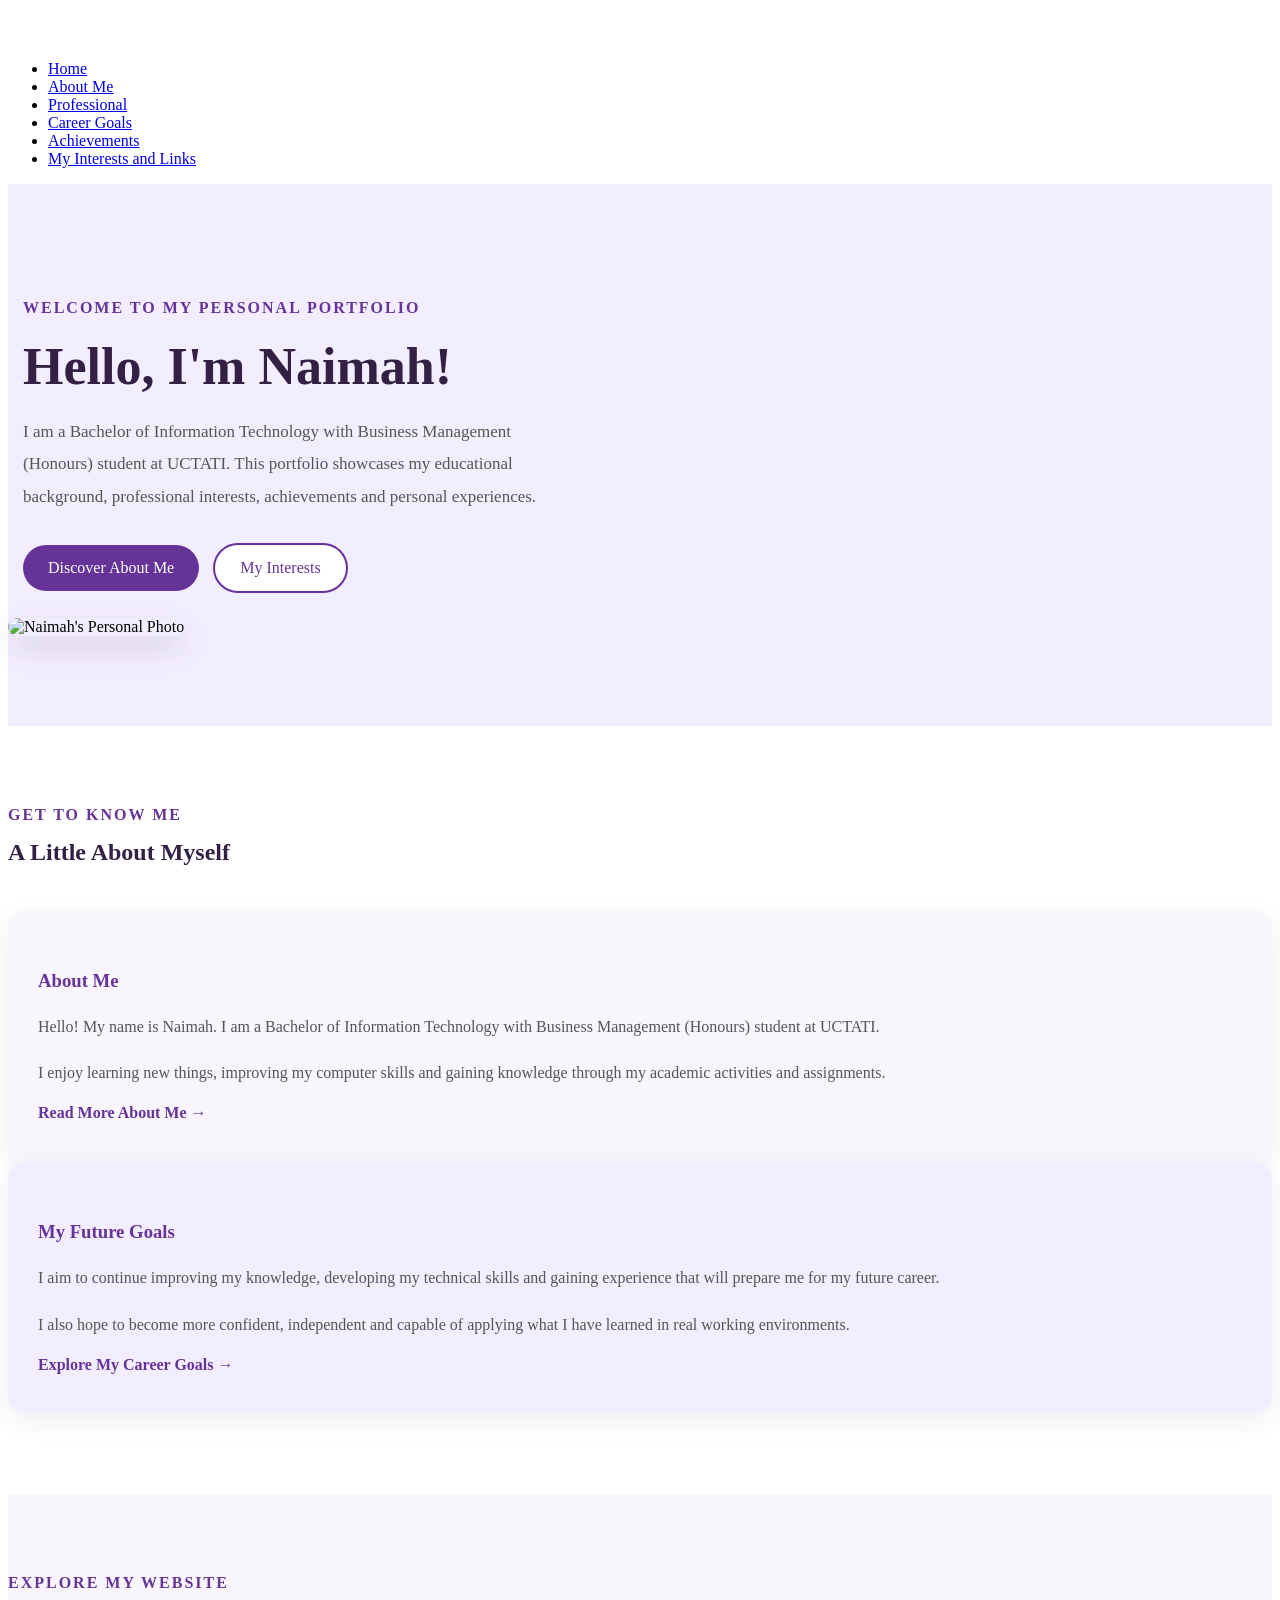
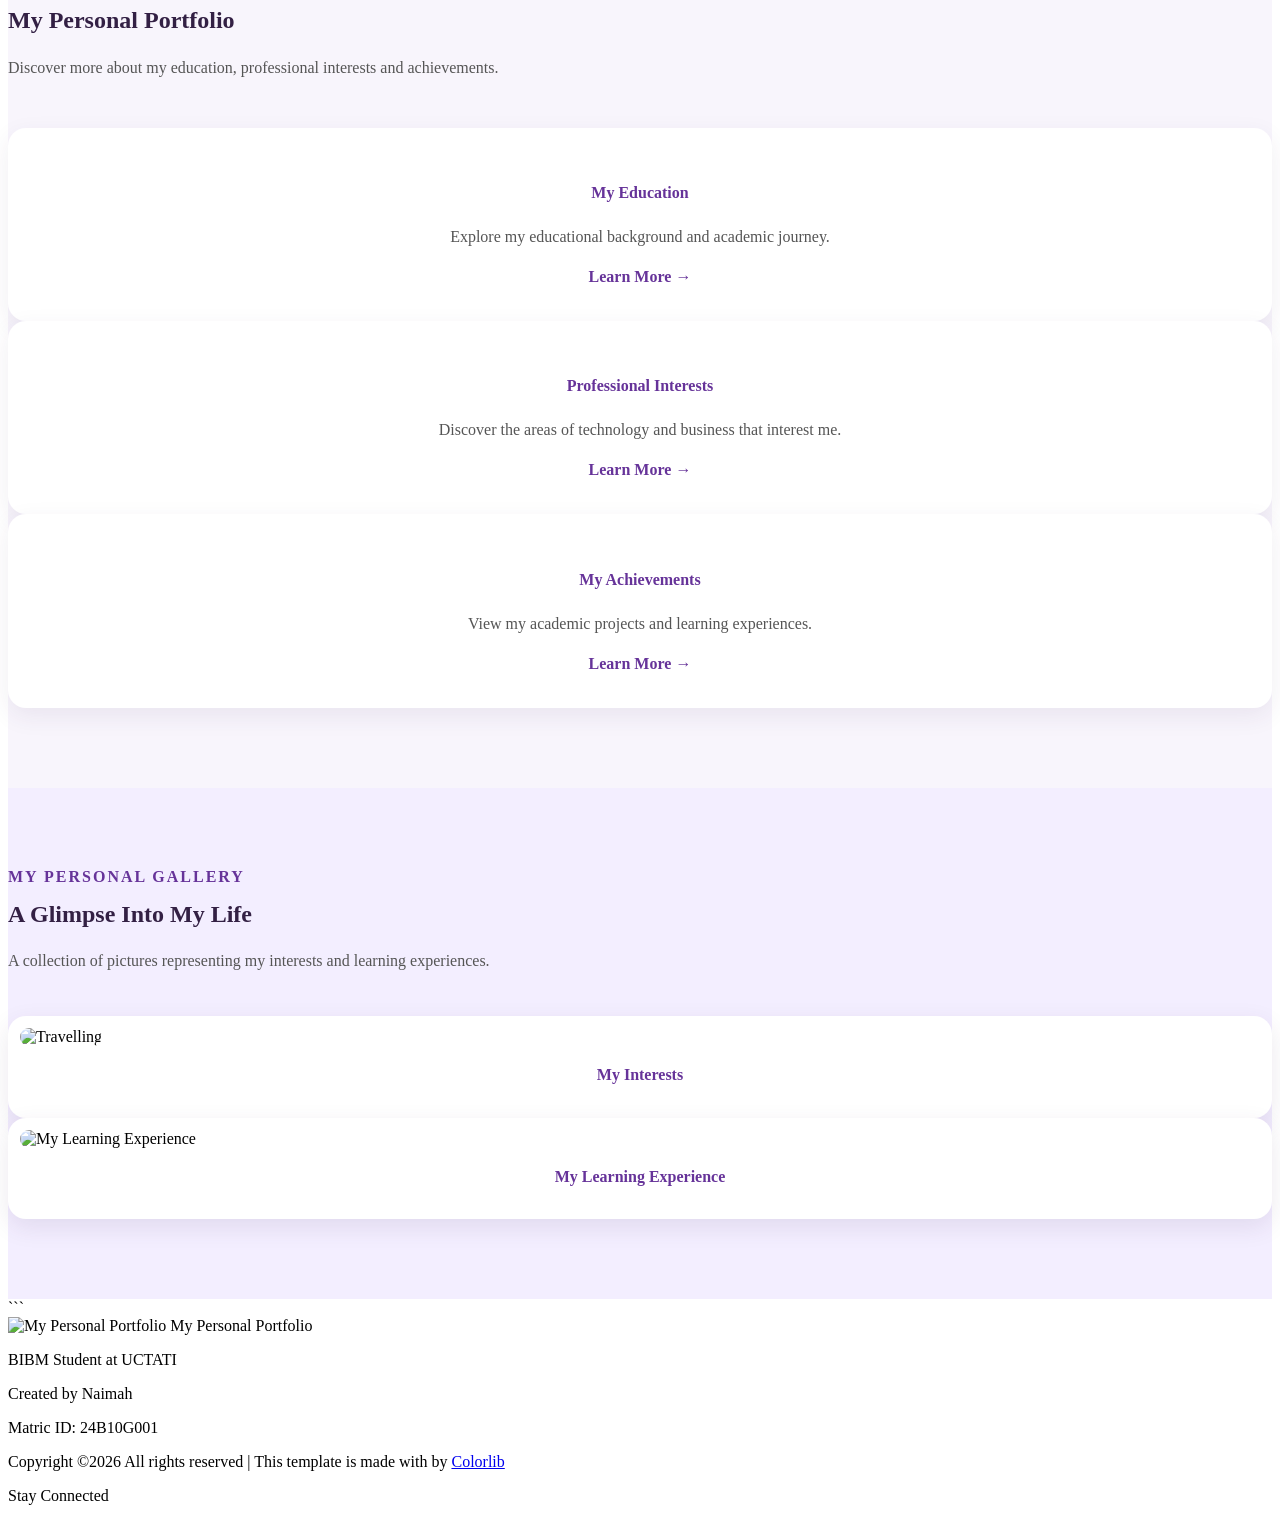
==== index.html @ e629a4f5 "Add files via upload" ====
<!doctype html>
<html class="no-js" lang="zxx">
    <head>
        <meta charset="utf-8">
        <meta http-equiv="x-ua-compatible" content="ie=edge">
        <title>Home - My Personal Portfolio</title>
        <meta name="description" content="">
        <meta name="viewport" content="width=device-width, initial-scale=1">
        <link rel="manifest" href="site.webmanifest">
		<link rel="shortcut icon" type="image/x-icon" href="assets/img/favicon.ico">

		<!-- CSS here -->
            <link rel="stylesheet" href="assets/css/bootstrap.min.css">
            <link rel="stylesheet" href="assets/css/owl.carousel.min.css">
            <link rel="stylesheet" href="assets/css/slicknav.css">
            <link rel="stylesheet" href="assets/css/flaticon.css">
            <link rel="stylesheet" href="assets/css/animate.min.css">
            <link rel="stylesheet" href="assets/css/magnific-popup.css">
            <link rel="stylesheet" href="assets/css/fontawesome-all.min.css">
            <link rel="stylesheet" href="assets/css/themify-icons.css">
            <link rel="stylesheet" href="assets/css/slick.css">
            <link rel="stylesheet" href="assets/css/nice-select.css">
            <link rel="stylesheet" href="assets/css/style.css">
   </head>

   <body>
    <!-- Preloader Start -->
    <div id="preloader-active">
        <div class="preloader d-flex align-items-center justify-content-center">
            <div class="preloader-inner position-relative">
                <div class="preloader-circle"></div>
                <div class="preloader-img pere-text">
                    <img src="assets/img/logo/loder.jpg" alt="">
                </div>
            </div>
        </div>
    </div>
    <!-- Preloader Start -->
    <header>
        <!-- Header Start -->
        <div class="header-area">
                <div class="main-header  header-sticky">
                    <div class="container-fluid">
                        <div class="row align-items-center">
                            <!-- Logo -->
                            <div class="col-xl-2 col-lg-2 col-md-1">
                                <div class="logo">
                                    <a href="index.html"><img src="assets/img/logo/logo.png" alt=""></a>
                                </div>
                            </div>
                            <div class="col-xl-10 col-lg-10 col-md-10">
                                <div class="menu-main d-flex align-items-center justify-content-end">
                                    <!-- Main-menu -->
                                    <div class="main-menu f-right d-none d-lg-block">
                                        <nav>
<ul id="navigation">
<li><a href="index.html">Home</a></li>
<li><a href="about.html">About Me</a></li>
<li><a href="services.html">Professional</a></li>
<li><a href="contact.html">Career Goals</a></li>
<li><a href="blog.html">Achievements</a></li>
<li><a href="elements.html">My Interests and Links</a></li>
</ul>
</nav>
                                    </div>
                                    <div class="header-right-btn f-right d-none d-xl-block ml-20">
                                    </div>
                                </div>
                            </div>   
                            <!-- Mobile Menu -->
                            <div class="col-12">
                                <div class="mobile_menu d-block d-lg-none"></div>
                            </div>
                        </div>
                    </div>
                </div>
        </div>
        <!-- Header End -->
    </header>
    <main>

        
<!-- Modern Welcome Section Start -->
<section style="background:#F3EEFF; padding:90px 0;">
    <div class="container">
        <div class="row align-items-center">

            <!-- Introduction -->
            <div class="col-lg-7 col-md-12">
                <div style="padding:25px 15px;">

                    <span style="color:#663399; font-weight:bold;
                                 letter-spacing:2px;">
                        WELCOME TO MY PERSONAL PORTFOLIO
                    </span>

                    <h1 style="color:#332044; font-size:52px;
                               font-weight:700; margin:20px 0;">
                        Hello, I'm Naimah!
                    </h1>

                    <p style="color:#555; font-size:17px;
                              line-height:1.9; max-width:550px;">
                        I am a Bachelor of Information Technology
                        with Business Management (Honours) student
                        at UCTATI. This portfolio showcases my
                        educational background, professional interests,
                        achievements and personal experiences.
                    </p>

                    <div style="margin-top:30px;">

                        <a href="about.html"
                           style="display:inline-block; background:#663399;
                                  color:white; padding:14px 25px;
                                  border-radius:30px; text-decoration:none;
                                  margin-right:10px;">
                            Discover About Me
                        </a>

                        <a href="elements.html"
                           style="display:inline-block; background:white;
                                  color:#663399; padding:14px 25px;
                                  border:2px solid #663399;
                                  border-radius:30px; text-decoration:none;">
                            My Interests
                        </a>

                    </div>
                </div>
            </div>

            <!-- Personal Photo -->
            <div class="col-lg-5 col-md-12 text-center">
                <img src="assets/img/service/photo_2026-10-31_23-58-29.jpg"
     alt="Naimah's Personal Photo"
     style="width:100%; max-width:380px;
            height:450px; object-fit:cover;
            border-radius:25px;
            box-shadow:0 12px 30px rgba(60,30,90,0.15);">
            </div>

        </div>
    </div>
</section>
<!-- Modern Welcome Section End -->

        
<!-- Modern About Area Start -->
<section style="background:#FFFFFF; padding:80px 0;">
    <div class="container">

        <div class="row justify-content-center text-center">
            <div class="col-lg-8">
                <span style="color:#663399; font-weight:bold;
                             letter-spacing:2px;">
                    GET TO KNOW ME
                </span>
                <h2 style="color:#332044; font-weight:700;
                           margin:15px 0 45px;">
                    A Little About Myself
                </h2>
            </div>
        </div>

        <div class="row">

            <!-- About Me Card -->
            <div class="col-lg-6 mb-4">
                <div style="background:#F8F5FC; padding:40px 30px;
                            border-radius:18px; height:100%;
                            box-shadow:0 8px 25px rgba(65,35,90,0.08);">

                    <i class="fas fa-user"
                       style="font-size:35px; color:#663399;
                              margin-bottom:20px;"></i>

                    <h3 style="color:#663399; margin-bottom:20px;">
                        About Me
                    </h3>

                    <p style="color:#555; line-height:1.9;">
                        Hello! My name is Naimah. I am a Bachelor of
                        Information Technology with Business Management
                        (Honours) student at UCTATI.
                    </p>

                    <p style="color:#555; line-height:1.9;">
                        I enjoy learning new things, improving my
                        computer skills and gaining knowledge through
                        my academic activities and assignments.
                    </p>

                    <a href="about.html"
                       style="color:#663399; font-weight:bold;
                              text-decoration:none;">
                        Read More About Me →
                    </a>
                </div>
            </div>

            <!-- Future Goals Card -->
            <div class="col-lg-6 mb-4">
                <div style="background:#F3EEFF; padding:40px 30px;
                            border-radius:18px; height:100%;
                            box-shadow:0 8px 25px rgba(65,35,90,0.08);">

                    <i class="fas fa-bullseye"
                       style="font-size:35px; color:#663399;
                              margin-bottom:20px;"></i>

                    <h3 style="color:#663399; margin-bottom:20px;">
                        My Future Goals
                    </h3>

                    <p style="color:#555; line-height:1.9;">
                        I aim to continue improving my knowledge,
                        developing my technical skills and gaining
                        experience that will prepare me for my future career.
                    </p>

                    <p style="color:#555; line-height:1.9;">
                        I also hope to become more confident, independent
                        and capable of applying what I have learned
                        in real working environments.
                    </p>

                    <a href="contact.html"
                       style="color:#663399; font-weight:bold;
                              text-decoration:none;">
                        Explore My Career Goals →
                    </a>
                </div>
            </div>

        </div>
    </div>
</section>
<!-- Modern About Area End -->

        
<!-- Modern Portfolio Cards Start -->
<section style="background:#F8F5FC; padding:80px 0;">
    <div class="container">

        <div class="text-center" style="margin-bottom:45px;">
            <span style="color:#663399; font-weight:bold;
                         letter-spacing:2px;">
                EXPLORE MY WEBSITE
            </span>
            <h2 style="color:#332044; font-weight:700;
                       margin-top:15px;">
                My Personal Portfolio
            </h2>
            <p style="color:#555; line-height:1.8;">
                Discover more about my education, professional interests
                and achievements.
            </p>
        </div>

        <div class="row">

            <div class="col-lg-4 col-md-6 mb-4">
                <div style="background:white; padding:35px 25px;
                            border-radius:18px; text-align:center;
                            height:100%;
                            box-shadow:0 8px 25px rgba(65,35,90,0.08);">
                    <i class="fas fa-graduation-cap"
                       style="font-size:40px; color:#663399;
                              margin-bottom:20px;"></i>
                    <h4 style="color:#663399;">My Education</h4>
                    <p style="color:#555; line-height:1.8;">
                        Explore my educational background and academic journey.
                    </p>
                    <a href="about.html"
                       style="color:#663399; font-weight:bold;
                              text-decoration:none;">
                        Learn More →
                    </a>
                </div>
            </div>

            <div class="col-lg-4 col-md-6 mb-4">
                <div style="background:white; padding:35px 25px;
                            border-radius:18px; text-align:center;
                            height:100%;
                            box-shadow:0 8px 25px rgba(65,35,90,0.08);">
                    <i class="fas fa-laptop"
   style="font-size:40px; color:#663399;
          margin-bottom:20px;"></i>
                    <h4 style="color:#663399;">Professional Interests</h4>
                    <p style="color:#555; line-height:1.8;">
                        Discover the areas of technology and business
                        that interest me.
                    </p>
                    <a href="services.html"
                       style="color:#663399; font-weight:bold;
                              text-decoration:none;">
                        Learn More →
                    </a>
                </div>
            </div>

            <div class="col-lg-4 col-md-6 mb-4">
                <div style="background:white; padding:35px 25px;
                            border-radius:18px; text-align:center;
                            height:100%;
                            box-shadow:0 8px 25px rgba(65,35,90,0.08);">
                    <i class="fas fa-trophy"
                       style="font-size:40px; color:#663399;
                              margin-bottom:20px;"></i>
                    <h4 style="color:#663399;">My Achievements</h4>
                    <p style="color:#555; line-height:1.8;">
                        View my academic projects and learning experiences.
                    </p>
                    <a href="blog.html"
                       style="color:#663399; font-weight:bold;
                              text-decoration:none;">
                        Learn More →
                    </a>
                </div>
            </div>

        </div>
    </div>
</section>
<!-- Modern Portfolio Cards End -->

<!-- My Gallery Section Start -->
<section style="background:#F3EEFF; padding:80px 0;">
    <div class="container">

        <div class="text-center" style="margin-bottom:40px;">
            <span style="color:#663399; font-weight:bold;
                         letter-spacing:2px;">
                MY PERSONAL GALLERY
            </span>

            <h2 style="color:#332044; font-weight:700;
                       margin-top:15px;">
                A Glimpse Into My Life
            </h2>

            <p style="color:#555; line-height:1.8;">
                A collection of pictures representing my interests
                and learning experiences.
            </p>
        </div>

        <div class="row justify-content-center">

            <!-- First Picture -->
            <div class="col-lg-5 col-md-6 mb-4">
                <div style="background:white; padding:12px;
                            border-radius:18px;
                            box-shadow:0 8px 25px rgba(65,35,90,0.10);">

                    <img src="assets/img/service/images (1).jfif"
                         alt="Travelling"
                         style="width:100%; height:300px;
                                object-fit:cover; border-radius:12px;">

                    <h4 style="color:#663399; text-align:center;
                               margin-top:20px;">
                        My Interests
                    </h4>

                </div>
            </div>

            <!-- Second Picture -->
            <div class="col-lg-5 col-md-6 mb-4">
                <div style="background:white; padding:12px;
                            border-radius:18px;
                            box-shadow:0 8px 25px rgba(65,35,90,0.10);">

                    <img src="assets/img/service/download (1).jfif"
                         alt="My Learning Experience"
                         style="width:100%; height:300px;
                                object-fit:contain; border-radius:12px;">

                    <h4 style="color:#663399; text-align:center;
                               margin-top:20px;">
                        My Learning Experience
                    </h4>

                </div>
            </div>

        </div>
    </div>
</section>
<!-- My Gallery Section End -->
```

    </main>
    <footer>
        <!-- Footer Start-->
        <div class="footer-area">
            <div class="container">
               <div class="footer-top footer-padding">
                   <div class="row justify-content-center">
                       <div class="col-lg-6">
                            <div class="footer-top-cap text-center">
    <img src="assets/img/logo/logo2_footer.png" alt="My Personal Portfolio">
    <span>My Personal Portfolio</span>
    <p>BIBM Student at UCTATI</p>
    <p>Created by Naimah</p>
    <p>Matric ID: 24B10G001</p>
</div>
                       </div>
                   </div>
               </div>
                <div class="footer-bottom">
                    <div class="row d-flex justify-content-between align-items-center">
                        <div class="col-xl-9 col-lg-8">
                            <div class="footer-copy-right">
                                <p><!-- Link back to Colorlib can't be removed. Template is licensed under CC BY 3.0. -->
  Copyright &copy;<script>document.write(new Date().getFullYear());</script> All rights reserved | This template is made with <i class="fa fa-heart" aria-hidden="true"></i> by <a href="https://colorlib.com" target="_blank">Colorlib</a>
  <!-- Link back to Colorlib can't be removed. Template is licensed under CC BY 3.0. --></p>
                            </div>
                        </div>
                        <div class="col-xl-3 col-lg-4">
                            <!-- Footer Social -->
                            <div class="footer-social f-right">
                                <a>Stay Connected</a>
                                <a href="#"><i class="fab fa-twitter"></i></a>
                                <a href="#"><i class="fab fa-facebook-f"></i></a>
                                <a href="#"><i class="fas fa-globe"></i></a>
                                <a href="#"><i class="fab fa-instagram"></i></a>
                            </div>
                        </div>
                    </div>
               </div>
            </div>
        </div>
        <!-- Footer End-->
    </footer>
    <!-- Scroll Up -->
    <div id="back-top" >
        <a title="Go to Top" href="#"> <i class="fas fa-level-up-alt"></i></a>
    </div>

    <!-- JS here -->
		<!-- All JS Custom Plugins Link Here here -->
        <script src="./assets/js/vendor/modernizr-3.5.0.min.js"></script>
		<!-- Jquery, Popper, Bootstrap -->
		<script src="./assets/js/vendor/jquery-1.12.4.min.js"></script>
        <script src="./assets/js/popper.min.js"></script>
        <script src="./assets/js/bootstrap.min.js"></script>
	    <!-- Jquery Mobile Menu -->
        <script src="./assets/js/jquery.slicknav.min.js"></script>

		<!-- Jquery Slick , Owl-Carousel Plugins -->
        <script src="./assets/js/owl.carousel.min.js"></script>
        <script src="./assets/js/slick.min.js"></script>
		<!-- One Page, Animated-HeadLin -->
        <script src="./assets/js/wow.min.js"></script>
		<script src="./assets/js/animated.headline.js"></script>
        <script src="./assets/js/jquery.magnific-popup.js"></script>

		<!-- Nice-select, sticky -->
        <script src="./assets/js/jquery.nice-select.min.js"></script>
		<script src="./assets/js/jquery.sticky.js"></script>
        
        <!-- contact js -->
        <script src="./assets/js/contact.js"></script>
        <script src="./assets/js/jquery.form.js"></script>
        <script src="./assets/js/jquery.validate.min.js"></script>
        <script src="./assets/js/mail-script.js"></script>
        <script src="./assets/js/jquery.ajaxchimp.min.js"></script>
        
		<!-- Jquery Plugins, main Jquery -->	
        <script src="./assets/js/plugins.js"></script>
        <script src="./assets/js/main.js"></script>
        
    </body>
</html>
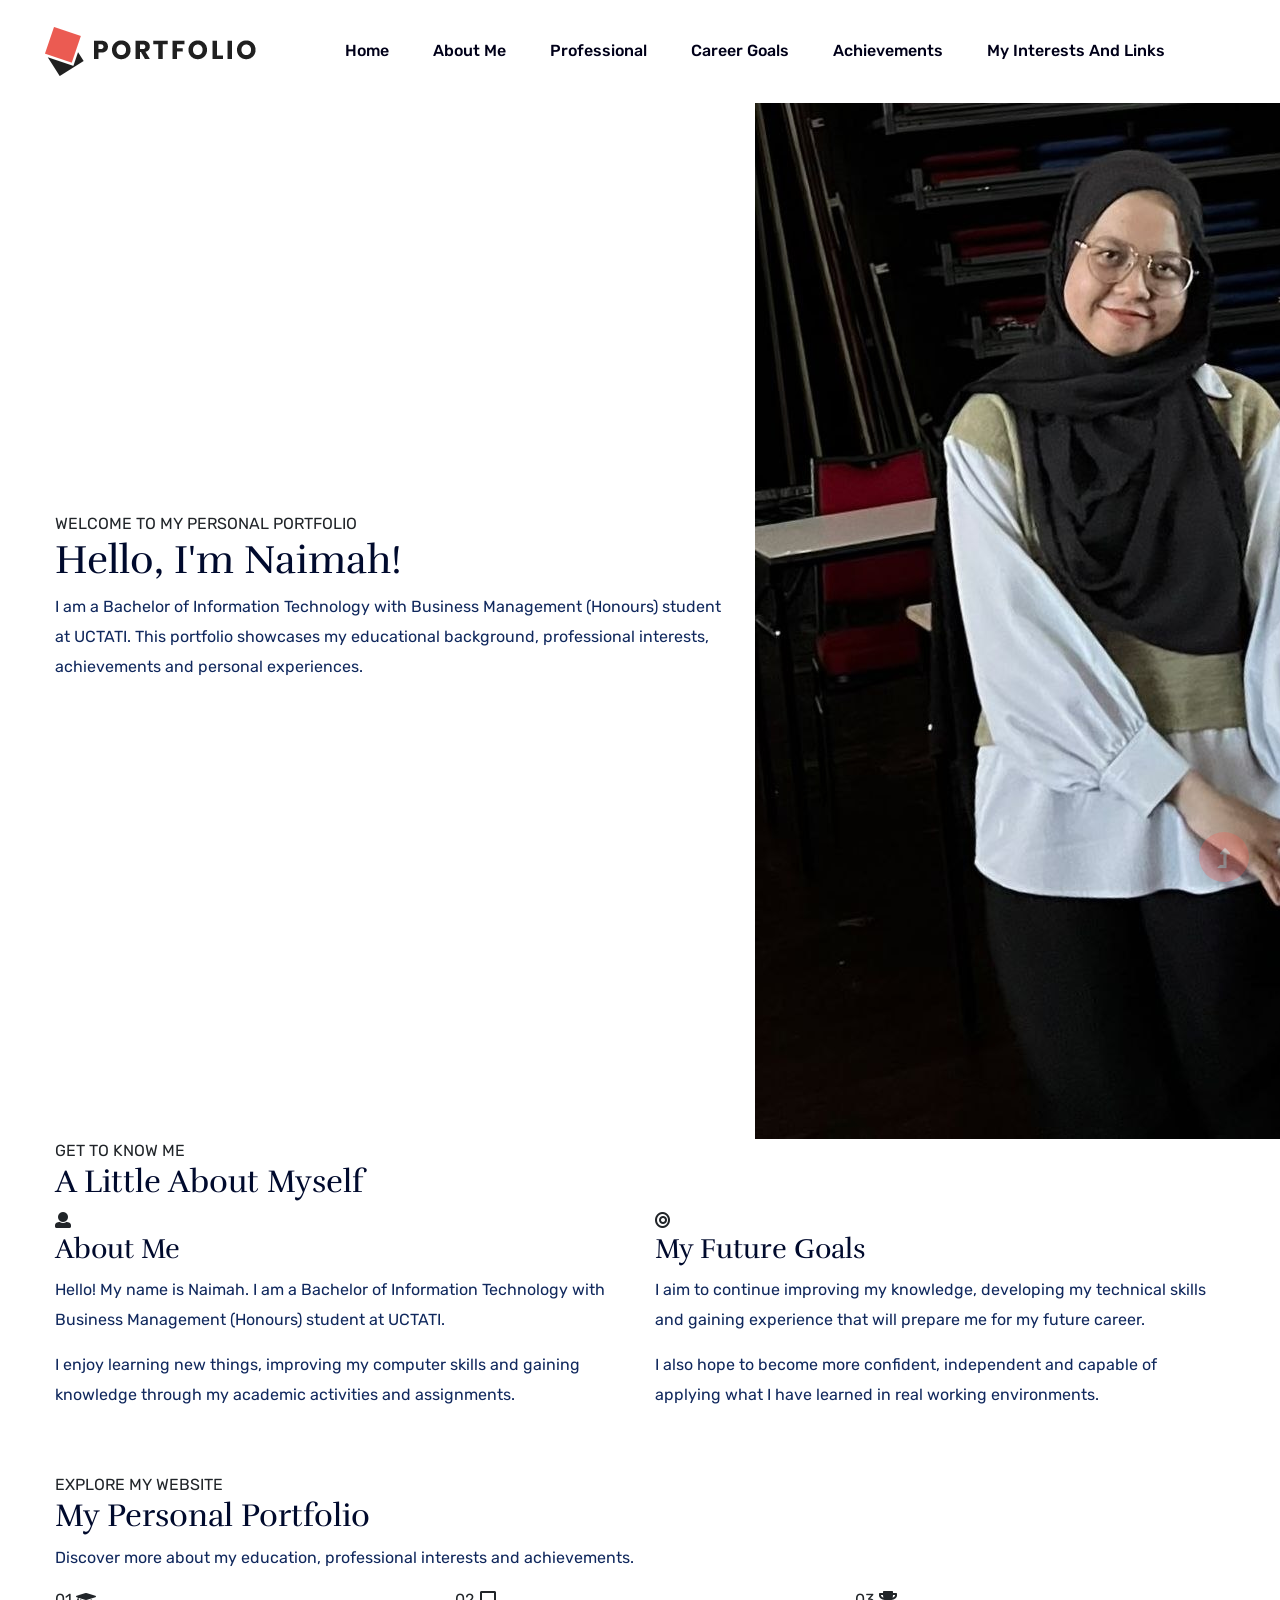
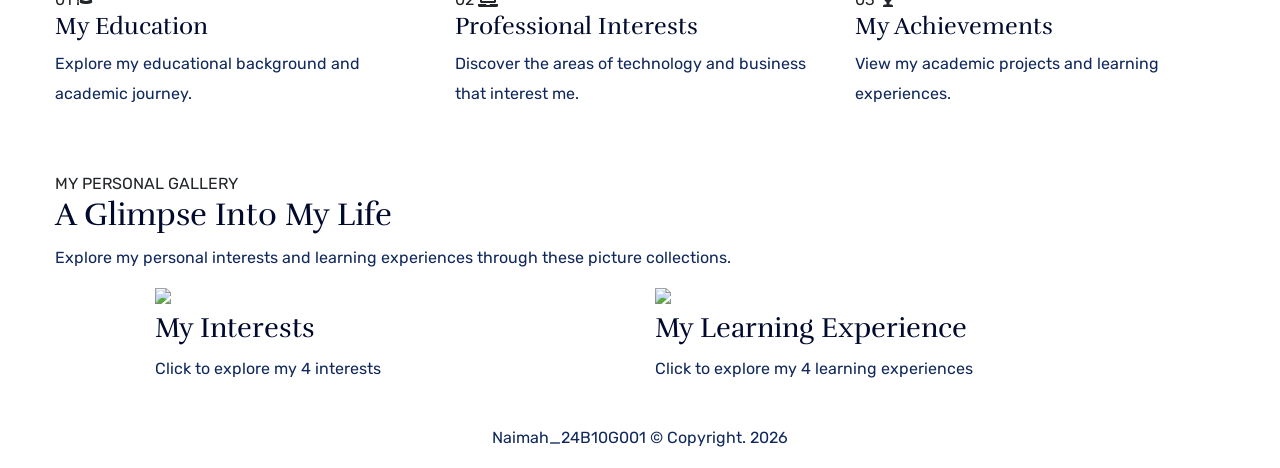
==== commit d2f205a5: "Add files via upload" ====
--- a/index.html
+++ b/index.html
@@ -77,30 +77,22 @@
         </div>
         <!-- Header End -->
     </header>
-    <main>
-
-        
-<!-- Modern Welcome Section Start -->
-<section style="background:#F3EEFF; padding:90px 0;">
-    <div class="container">
-        <div class="row align-items-center">
-
-            <!-- Introduction -->
-            <div class="col-lg-7 col-md-12">
-                <div style="padding:25px 15px;">
-
-                    <span style="color:#663399; font-weight:bold;
-                                 letter-spacing:2px;">
+
+<main class="home-design">
+
+    <!-- WELCOME SECTION -->
+    <section class="home-hero">
+        <div class="container">
+            <div class="row align-items-center">
+
+                <div class="col-lg-7 col-md-12">
+                    <span class="home-label">
                         WELCOME TO MY PERSONAL PORTFOLIO
                     </span>
 
-                    <h1 style="color:#332044; font-size:52px;
-                               font-weight:700; margin:20px 0;">
-                        Hello, I'm Naimah!
-                    </h1>
-
-                    <p style="color:#555; font-size:17px;
-                              line-height:1.9; max-width:550px;">
+                    <h1>Hello, I'm Naimah!</h1>
+
+                    <p>
                         I am a Bachelor of Information Technology
                         with Business Management (Honours) student
                         at UCTATI. This portfolio showcases my
@@ -108,334 +100,276 @@
                         achievements and personal experiences.
                     </p>
 
-                    <div style="margin-top:30px;">
-
-                        <a href="about.html"
-                           style="display:inline-block; background:#663399;
-                                  color:white; padding:14px 25px;
-                                  border-radius:30px; text-decoration:none;
-                                  margin-right:10px;">
+                    <div style="margin-top:25px;">
+                        <a href="about.html" class="home-button">
                             Discover About Me
                         </a>
 
                         <a href="elements.html"
-                           style="display:inline-block; background:white;
-                                  color:#663399; padding:14px 25px;
-                                  border:2px solid #663399;
-                                  border-radius:30px; text-decoration:none;">
+                           class="home-button home-button-outline">
                             My Interests
                         </a>
-
-                    </div>
-                </div>
-            </div>
-
-            <!-- Personal Photo -->
-            <div class="col-lg-5 col-md-12 text-center">
-                <img src="assets/img/service/photo_2026-10-31_23-58-29.jpg"
-     alt="Naimah's Personal Photo"
-     style="width:100%; max-width:380px;
-            height:450px; object-fit:cover;
-            border-radius:25px;
-            box-shadow:0 12px 30px rgba(60,30,90,0.15);">
+                    </div>
+                </div>
+
+                <div class="col-lg-5 col-md-12">
+                    <div class="hero-photo-frame">
+                        <img src="assets/img/service/photo_2026-10-31_23-58-29.jpg"
+                             alt="Naimah's Personal Photo">
+                    </div>
+                </div>
+
+            </div>
+        </div>
+    </section>
+
+
+    <!-- ABOUT ME SECTION -->
+    <section class="home-about">
+        <div class="container">
+
+            <div class="home-section-heading">
+                <span class="home-label">GET TO KNOW ME</span>
+                <h2>A Little About Myself</h2>
+            </div>
+
+            <div class="row">
+
+                <!-- ABOUT ME CARD -->
+                <div class="col-lg-6 mb-4">
+                    <div class="about-card">
+
+                        <i class="fas fa-user"></i>
+
+                        <h3>About Me</h3>
+
+                        <p>
+                            Hello! My name is Naimah. I am a Bachelor of
+                            Information Technology with Business Management
+                            (Honours) student at UCTATI.
+                        </p>
+
+                        <p>
+                            I enjoy learning new things, improving my
+                            computer skills and gaining knowledge through
+                            my academic activities and assignments.
+                        </p>
+
+                        <a href="about.html" class="home-text-link">
+                            Read More About Me →
+                        </a>
+
+                    </div>
+                </div>
+
+                <!-- FUTURE GOALS CARD -->
+                <div class="col-lg-6 mb-4">
+                    <div class="about-card goal-card">
+
+                        <i class="fas fa-bullseye"></i>
+
+                        <h3>My Future Goals</h3>
+
+                        <p>
+                            I aim to continue improving my knowledge,
+                            developing my technical skills and gaining
+                            experience that will prepare me for my future career.
+                        </p>
+
+                        <p>
+                            I also hope to become more confident, independent
+                            and capable of applying what I have learned
+                            in real working environments.
+                        </p>
+
+                        <a href="contact.html" class="home-text-link">
+                            Explore My Career Goals →
+                        </a>
+
+                    </div>
+                </div>
+
+            </div>
+        </div>
+    </section>
+
+
+    <!-- PORTFOLIO SECTION -->
+    <section class="home-explore">
+        <div class="container">
+
+            <div class="home-section-heading">
+                <span class="home-label">EXPLORE MY WEBSITE</span>
+                <h2>My Personal Portfolio</h2>
+
+                <p>
+                    Discover more about my education, professional interests
+                    and achievements.
+                </p>
+            </div>
+
+            <div class="row">
+
+                <!-- EDUCATION -->
+                <div class="col-lg-4 col-md-6 mb-4">
+                    <div class="portfolio-card">
+
+                        <span class="card-number">01</span>
+
+                        <i class="fas fa-graduation-cap"></i>
+
+                        <h4>My Education</h4>
+
+                        <p>
+                            Explore my educational background and academic journey.
+                        </p>
+
+                        <a href="about.html" class="home-text-link">
+                            Learn More →
+                        </a>
+
+                    </div>
+                </div>
+
+                <!-- PROFESSIONAL INTERESTS -->
+                <div class="col-lg-4 col-md-6 mb-4">
+                    <div class="portfolio-card">
+
+                        <span class="card-number">02</span>
+
+                        <i class="fas fa-laptop"></i>
+
+                        <h4>Professional Interests</h4>
+
+                        <p>
+                            Discover the areas of technology and business
+                            that interest me.
+                        </p>
+
+                        <a href="services.html" class="home-text-link">
+                            Learn More →
+                        </a>
+
+                    </div>
+                </div>
+
+                <!-- ACHIEVEMENTS -->
+                <div class="col-lg-4 col-md-6 mb-4">
+                    <div class="portfolio-card">
+
+                        <span class="card-number">03</span>
+
+                        <i class="fas fa-trophy"></i>
+
+                        <h4>My Achievements</h4>
+
+                        <p>
+                            View my academic projects and learning experiences.
+                        </p>
+
+                        <a href="blog.html" class="home-text-link">
+                            Learn More →
+                        </a>
+
+                    </div>
+                </div>
+
+            </div>
+        </div>
+    </section>
+
+
+    
+
+<!-- PERSONAL GALLERY -->
+<section class="home-gallery">
+    <div class="container">
+
+        <div class="home-section-heading">
+            <span class="home-label">MY PERSONAL GALLERY</span>
+            <h2>A Glimpse Into My Life</h2>
+            <p>
+                Explore my personal interests and learning experiences
+                through these picture collections.
+            </p>
+        </div>
+
+        <div class="row justify-content-center">
+
+            <!-- MY INTERESTS CARD -->
+            <div class="col-lg-5 col-md-6 mb-4">
+
+                <div class="gallery-popup-group interest-gallery">
+
+                    <a href="assets/img/gallery/travelling.jfif"
+                       class="gallery-main-card">
+
+                        <img src="assets/img/gallery/travelling.jfif"
+                             alt="My Interests">
+
+                        <div class="gallery-card-content">
+                            <h3>My Interests</h3>
+                            <p>Click to explore my 4 interests</p>
+                        </div>
+
+                    </a>
+
+                    <a href="assets/img/gallery/reading.jfif"
+                       class="gallery-hidden"></a>
+
+                    <a href="assets/img/gallery/music.jfif"
+                       class="gallery-hidden"></a>
+
+                    <a href="assets/img/gallery/movies.jfif"
+                       class="gallery-hidden"></a>
+
+                </div>
+            </div>
+
+
+            <!-- MY LEARNING EXPERIENCE CARD -->
+            <div class="col-lg-5 col-md-6 mb-4">
+
+                <div class="gallery-popup-group learning-gallery">
+
+                    <a href="assets/img/gallery/Studying.jfif"
+                       class="gallery-main-card">
+
+                        <img src="assets/img/gallery/Studying.jfif"
+                             alt="My Learning Experience">
+
+                        <div class="gallery-card-content">
+                            <h3>My Learning Experience</h3>
+                            <p>Click to explore my 4 learning experiences</p>
+                        </div>
+
+                    </a>
+
+                    <a href="assets/img/gallery/Assigments.jfif"
+                       class="gallery-hidden"></a>
+
+                    <a href="assets/img/gallery/Group Projects.jfif"
+                       class="gallery-hidden"></a>
+
+                    <a href="assets/img/gallery/Presentations.jfif"
+                       class="gallery-hidden"></a>
+
+                </div>
             </div>
 
         </div>
     </div>
 </section>
-<!-- Modern Welcome Section End -->
-
-        
-<!-- Modern About Area Start -->
-<section style="background:#FFFFFF; padding:80px 0;">
-    <div class="container">
-
-        <div class="row justify-content-center text-center">
-            <div class="col-lg-8">
-                <span style="color:#663399; font-weight:bold;
-                             letter-spacing:2px;">
-                    GET TO KNOW ME
-                </span>
-                <h2 style="color:#332044; font-weight:700;
-                           margin:15px 0 45px;">
-                    A Little About Myself
-                </h2>
-            </div>
-        </div>
-
-        <div class="row">
-
-            <!-- About Me Card -->
-            <div class="col-lg-6 mb-4">
-                <div style="background:#F8F5FC; padding:40px 30px;
-                            border-radius:18px; height:100%;
-                            box-shadow:0 8px 25px rgba(65,35,90,0.08);">
-
-                    <i class="fas fa-user"
-                       style="font-size:35px; color:#663399;
-                              margin-bottom:20px;"></i>
-
-                    <h3 style="color:#663399; margin-bottom:20px;">
-                        About Me
-                    </h3>
-
-                    <p style="color:#555; line-height:1.9;">
-                        Hello! My name is Naimah. I am a Bachelor of
-                        Information Technology with Business Management
-                        (Honours) student at UCTATI.
-                    </p>
-
-                    <p style="color:#555; line-height:1.9;">
-                        I enjoy learning new things, improving my
-                        computer skills and gaining knowledge through
-                        my academic activities and assignments.
-                    </p>
-
-                    <a href="about.html"
-                       style="color:#663399; font-weight:bold;
-                              text-decoration:none;">
-                        Read More About Me →
-                    </a>
-                </div>
-            </div>
-
-            <!-- Future Goals Card -->
-            <div class="col-lg-6 mb-4">
-                <div style="background:#F3EEFF; padding:40px 30px;
-                            border-radius:18px; height:100%;
-                            box-shadow:0 8px 25px rgba(65,35,90,0.08);">
-
-                    <i class="fas fa-bullseye"
-                       style="font-size:35px; color:#663399;
-                              margin-bottom:20px;"></i>
-
-                    <h3 style="color:#663399; margin-bottom:20px;">
-                        My Future Goals
-                    </h3>
-
-                    <p style="color:#555; line-height:1.9;">
-                        I aim to continue improving my knowledge,
-                        developing my technical skills and gaining
-                        experience that will prepare me for my future career.
-                    </p>
-
-                    <p style="color:#555; line-height:1.9;">
-                        I also hope to become more confident, independent
-                        and capable of applying what I have learned
-                        in real working environments.
-                    </p>
-
-                    <a href="contact.html"
-                       style="color:#663399; font-weight:bold;
-                              text-decoration:none;">
-                        Explore My Career Goals →
-                    </a>
-                </div>
-            </div>
-
-        </div>
+
+
+
+</main>
+
+   <footer class="simple-footer">
+    <div class="container text-center">
+        <p>Naimah_24B10G001 © Copyright. 2026</p>
     </div>
-</section>
-<!-- Modern About Area End -->
-
-        
-<!-- Modern Portfolio Cards Start -->
-<section style="background:#F8F5FC; padding:80px 0;">
-    <div class="container">
-
-        <div class="text-center" style="margin-bottom:45px;">
-            <span style="color:#663399; font-weight:bold;
-                         letter-spacing:2px;">
-                EXPLORE MY WEBSITE
-            </span>
-            <h2 style="color:#332044; font-weight:700;
-                       margin-top:15px;">
-                My Personal Portfolio
-            </h2>
-            <p style="color:#555; line-height:1.8;">
-                Discover more about my education, professional interests
-                and achievements.
-            </p>
-        </div>
-
-        <div class="row">
-
-            <div class="col-lg-4 col-md-6 mb-4">
-                <div style="background:white; padding:35px 25px;
-                            border-radius:18px; text-align:center;
-                            height:100%;
-                            box-shadow:0 8px 25px rgba(65,35,90,0.08);">
-                    <i class="fas fa-graduation-cap"
-                       style="font-size:40px; color:#663399;
-                              margin-bottom:20px;"></i>
-                    <h4 style="color:#663399;">My Education</h4>
-                    <p style="color:#555; line-height:1.8;">
-                        Explore my educational background and academic journey.
-                    </p>
-                    <a href="about.html"
-                       style="color:#663399; font-weight:bold;
-                              text-decoration:none;">
-                        Learn More →
-                    </a>
-                </div>
-            </div>
-
-            <div class="col-lg-4 col-md-6 mb-4">
-                <div style="background:white; padding:35px 25px;
-                            border-radius:18px; text-align:center;
-                            height:100%;
-                            box-shadow:0 8px 25px rgba(65,35,90,0.08);">
-                    <i class="fas fa-laptop"
-   style="font-size:40px; color:#663399;
-          margin-bottom:20px;"></i>
-                    <h4 style="color:#663399;">Professional Interests</h4>
-                    <p style="color:#555; line-height:1.8;">
-                        Discover the areas of technology and business
-                        that interest me.
-                    </p>
-                    <a href="services.html"
-                       style="color:#663399; font-weight:bold;
-                              text-decoration:none;">
-                        Learn More →
-                    </a>
-                </div>
-            </div>
-
-            <div class="col-lg-4 col-md-6 mb-4">
-                <div style="background:white; padding:35px 25px;
-                            border-radius:18px; text-align:center;
-                            height:100%;
-                            box-shadow:0 8px 25px rgba(65,35,90,0.08);">
-                    <i class="fas fa-trophy"
-                       style="font-size:40px; color:#663399;
-                              margin-bottom:20px;"></i>
-                    <h4 style="color:#663399;">My Achievements</h4>
-                    <p style="color:#555; line-height:1.8;">
-                        View my academic projects and learning experiences.
-                    </p>
-                    <a href="blog.html"
-                       style="color:#663399; font-weight:bold;
-                              text-decoration:none;">
-                        Learn More →
-                    </a>
-                </div>
-            </div>
-
-        </div>
-    </div>
-</section>
-<!-- Modern Portfolio Cards End -->
-
-<!-- My Gallery Section Start -->
-<section style="background:#F3EEFF; padding:80px 0;">
-    <div class="container">
-
-        <div class="text-center" style="margin-bottom:40px;">
-            <span style="color:#663399; font-weight:bold;
-                         letter-spacing:2px;">
-                MY PERSONAL GALLERY
-            </span>
-
-            <h2 style="color:#332044; font-weight:700;
-                       margin-top:15px;">
-                A Glimpse Into My Life
-            </h2>
-
-            <p style="color:#555; line-height:1.8;">
-                A collection of pictures representing my interests
-                and learning experiences.
-            </p>
-        </div>
-
-        <div class="row justify-content-center">
-
-            <!-- First Picture -->
-            <div class="col-lg-5 col-md-6 mb-4">
-                <div style="background:white; padding:12px;
-                            border-radius:18px;
-                            box-shadow:0 8px 25px rgba(65,35,90,0.10);">
-
-                    <img src="assets/img/service/images (1).jfif"
-                         alt="Travelling"
-                         style="width:100%; height:300px;
-                                object-fit:cover; border-radius:12px;">
-
-                    <h4 style="color:#663399; text-align:center;
-                               margin-top:20px;">
-                        My Interests
-                    </h4>
-
-                </div>
-            </div>
-
-            <!-- Second Picture -->
-            <div class="col-lg-5 col-md-6 mb-4">
-                <div style="background:white; padding:12px;
-                            border-radius:18px;
-                            box-shadow:0 8px 25px rgba(65,35,90,0.10);">
-
-                    <img src="assets/img/service/download (1).jfif"
-                         alt="My Learning Experience"
-                         style="width:100%; height:300px;
-                                object-fit:contain; border-radius:12px;">
-
-                    <h4 style="color:#663399; text-align:center;
-                               margin-top:20px;">
-                        My Learning Experience
-                    </h4>
-
-                </div>
-            </div>
-
-        </div>
-    </div>
-</section>
-<!-- My Gallery Section End -->
-```
-
-    </main>
-    <footer>
-        <!-- Footer Start-->
-        <div class="footer-area">
-            <div class="container">
-               <div class="footer-top footer-padding">
-                   <div class="row justify-content-center">
-                       <div class="col-lg-6">
-                            <div class="footer-top-cap text-center">
-    <img src="assets/img/logo/logo2_footer.png" alt="My Personal Portfolio">
-    <span>My Personal Portfolio</span>
-    <p>BIBM Student at UCTATI</p>
-    <p>Created by Naimah</p>
-    <p>Matric ID: 24B10G001</p>
-</div>
-                       </div>
-                   </div>
-               </div>
-                <div class="footer-bottom">
-                    <div class="row d-flex justify-content-between align-items-center">
-                        <div class="col-xl-9 col-lg-8">
-                            <div class="footer-copy-right">
-                                <p><!-- Link back to Colorlib can't be removed. Template is licensed under CC BY 3.0. -->
-  Copyright &copy;<script>document.write(new Date().getFullYear());</script> All rights reserved | This template is made with <i class="fa fa-heart" aria-hidden="true"></i> by <a href="https://colorlib.com" target="_blank">Colorlib</a>
-  <!-- Link back to Colorlib can't be removed. Template is licensed under CC BY 3.0. --></p>
-                            </div>
-                        </div>
-                        <div class="col-xl-3 col-lg-4">
-                            <!-- Footer Social -->
-                            <div class="footer-social f-right">
-                                <a>Stay Connected</a>
-                                <a href="#"><i class="fab fa-twitter"></i></a>
-                                <a href="#"><i class="fab fa-facebook-f"></i></a>
-                                <a href="#"><i class="fas fa-globe"></i></a>
-                                <a href="#"><i class="fab fa-instagram"></i></a>
-                            </div>
-                        </div>
-                    </div>
-               </div>
-            </div>
-        </div>
-        <!-- Footer End-->
-    </footer>
+</footer>
     <!-- Scroll Up -->
     <div id="back-top" >
         <a title="Go to Top" href="#"> <i class="fas fa-level-up-alt"></i></a>
@@ -473,6 +407,41 @@
 		<!-- Jquery Plugins, main Jquery -->	
         <script src="./assets/js/plugins.js"></script>
         <script src="./assets/js/main.js"></script>
-        
+
+
+
+<script>
+$(document).ready(function() {
+
+    $('.interest-gallery').magnificPopup({
+        delegate: 'a',
+        type: 'image',
+        closeBtnInside: false,
+        showCloseBtn: true,
+        closeMarkup: '<button title="Close (Esc)" type="button" class="mfp-close">&times;</button>',
+        gallery: {
+            enabled: true,
+            tPrev: 'Previous',
+            tNext: 'Next'
+        }
+    });
+
+    $('.learning-gallery').magnificPopup({
+        delegate: 'a',
+        type: 'image',
+        closeBtnInside: false,
+        showCloseBtn: true,
+        closeMarkup: '<button title="Close (Esc)" type="button" class="mfp-close">&times;</button>',
+        gallery: {
+            enabled: true,
+            tPrev: 'Previous',
+            tNext: 'Next'
+        }
+    });
+
+});
+</script>
+
+       
     </body>
 </html>
--- a/assets/css/flaticon.css
+++ b/assets/css/flaticon.css
@@ -0,0 +1,33 @@
+	/*
+  	Flaticon icon font: Flaticon
+  	Creation date: 30/03/2020 06:48
+  	*/
+
+@font-face {
+  font-family: "Flaticon";
+  src: url("../fonts/Flaticon.eot");
+  src: url("../fonts/Flaticon.eot?#iefix") format("embedded-opentype"),
+       url("../fonts/Flaticon.woff2") format("woff2"),
+       url("../fonts/Flaticon.woff") format("woff"),
+       url("../fonts/Flaticon.ttf") format("truetype"),
+       url("../fonts/Flaticon.svg#Flaticon") format("svg");
+  font-weight: normal;
+  font-style: normal;
+}
+
+@media screen and (-webkit-min-device-pixel-ratio:0) {
+  @font-face {
+    font-family: "Flaticon";
+    src: url("../fonts/Flaticon.svg#Flaticon") format("svg");
+  }
+}
+
+[class^="flaticon-"]:before, [class*=" flaticon-"]:before,
+[class^="flaticon-"]:after, [class*=" flaticon-"]:after {   
+  font-family: Flaticon;
+font-style: normal;
+}
+
+.flaticon-pen:before { content: "\f100"; }
+.flaticon-speaker:before { content: "\f101"; }
+.flaticon-portfolio:before { content: "\f102"; }
--- a/assets/css/themify-icons.css
+++ b/assets/css/themify-icons.css
@@ -0,0 +1,1083 @@
+@font-face {
+	font-family: 'themify';
+	src:url('../fonts/themify.eot?-fvbane');
+
+
+	src:url('../fonts/themify.eot?#iefix-fvbane') format('embedded-opentype'),
+		url('../fonts/themify.woff?-fvbane') format('woff'),
+		url('../fonts/themify.ttf?-fvbane') format('truetype'),
+		url('../fonts/themify.svg?-fvbane#themify') format('svg');
+	font-weight: normal;
+	font-style: normal;
+}
+
+[class^="ti-"], [class*=" ti-"] {
+	font-family: 'themify';
+	speak: none;
+	font-style: normal;
+	font-weight: normal;
+	font-variant: normal;
+	text-transform: none;
+	line-height: 1;
+
+	/* Better Font Rendering =========== */
+	-webkit-font-smoothing: antialiased;
+	-moz-osx-font-smoothing: grayscale;
+}
+
+.ti-wand:before {
+	content: "\e600";
+}
+.ti-volume:before {
+	content: "\e601";
+}
+.ti-user:before {
+	content: "\e602";
+}
+.ti-unlock:before {
+	content: "\e603";
+}
+.ti-unlink:before {
+	content: "\e604";
+}
+.ti-trash:before {
+	content: "\e605";
+}
+.ti-thought:before {
+	content: "\e606";
+}
+.ti-target:before {
+	content: "\e607";
+}
+.ti-tag:before {
+	content: "\e608";
+}
+.ti-tablet:before {
+	content: "\e609";
+}
+.ti-star:before {
+	content: "\e60a";
+}
+.ti-spray:before {
+	content: "\e60b";
+}
+.ti-signal:before {
+	content: "\e60c";
+}
+.ti-shopping-cart:before {
+	content: "\e60d";
+}
+.ti-shopping-cart-full:before {
+	content: "\e60e";
+}
+.ti-settings:before {
+	content: "\e60f";
+}
+.ti-search:before {
+	content: "\e610";
+}
+.ti-zoom-in:before {
+	content: "\e611";
+}
+.ti-zoom-out:before {
+	content: "\e612";
+}
+.ti-cut:before {
+	content: "\e613";
+}
+.ti-ruler:before {
+	content: "\e614";
+}
+.ti-ruler-pencil:before {
+	content: "\e615";
+}
+.ti-ruler-alt:before {
+	content: "\e616";
+}
+.ti-bookmark:before {
+	content: "\e617";
+}
+.ti-bookmark-alt:before {
+	content: "\e618";
+}
+.ti-reload:before {
+	content: "\e619";
+}
+.ti-plus:before {
+	content: "\e61a";
+}
+.ti-pin:before {
+	content: "\e61b";
+}
+.ti-pencil:before {
+	content: "\e61c";
+}
+.ti-pencil-alt:before {
+	content: "\e61d";
+}
+.ti-paint-roller:before {
+	content: "\e61e";
+}
+.ti-paint-bucket:before {
+	content: "\e61f";
+}
+.ti-na:before {
+	content: "\e620";
+}
+.ti-mobile:before {
+	content: "\e621";
+}
+.ti-minus:before {
+	content: "\e622";
+}
+.ti-medall:before {
+	content: "\e623";
+}
+.ti-medall-alt:before {
+	content: "\e624";
+}
+.ti-marker:before {
+	content: "\e625";
+}
+.ti-marker-alt:before {
+	content: "\e626";
+}
+.ti-arrow-up:before {
+	content: "\e627";
+}
+.ti-arrow-right:before {
+	content: "\e628";
+}
+.ti-arrow-left:before {
+	content: "\e629";
+}
+.ti-arrow-down:before {
+	content: "\e62a";
+}
+.ti-lock:before {
+	content: "\e62b";
+}
+.ti-location-arrow:before {
+	content: "\e62c";
+}
+.ti-link:before {
+	content: "\e62d";
+}
+.ti-layout:before {
+	content: "\e62e";
+}
+.ti-layers:before {
+	content: "\e62f";
+}
+.ti-layers-alt:before {
+	content: "\e630";
+}
+.ti-key:before {
+	content: "\e631";
+}
+.ti-import:before {
+	content: "\e632";
+}
+.ti-image:before {
+	content: "\e633";
+}
+.ti-heart:before {
+	content: "\e634";
+}
+.ti-heart-broken:before {
+	content: "\e635";
+}
+.ti-hand-stop:before {
+	content: "\e636";
+}
+.ti-hand-open:before {
+	content: "\e637";
+}
+.ti-hand-drag:before {
+	content: "\e638";
+}
+.ti-folder:before {
+	content: "\e639";
+}
+.ti-flag:before {
+	content: "\e63a";
+}
+.ti-flag-alt:before {
+	content: "\e63b";
+}
+.ti-flag-alt-2:before {
+	content: "\e63c";
+}
+.ti-eye:before {
+	content: "\e63d";
+}
+.ti-export:before {
+	content: "\e63e";
+}
+.ti-exchange-vertical:before {
+	content: "\e63f";
+}
+.ti-desktop:before {
+	content: "\e640";
+}
+.ti-cup:before {
+	content: "\e641";
+}
+.ti-crown:before {
+	content: "\e642";
+}
+.ti-comments:before {
+	content: "\e643";
+}
+.ti-comment:before {
+	content: "\e644";
+}
+.ti-comment-alt:before {
+	content: "\e645";
+}
+.ti-close:before {
+	content: "\e646";
+}
+.ti-clip:before {
+	content: "\e647";
+}
+.ti-angle-up:before {
+	content: "\e648";
+}
+.ti-angle-right:before {
+	content: "\e649";
+}
+.ti-angle-left:before {
+	content: "\e64a";
+}
+.ti-angle-down:before {
+	content: "\e64b";
+}
+.ti-check:before {
+	content: "\e64c";
+}
+.ti-check-box:before {
+	content: "\e64d";
+}
+.ti-camera:before {
+	content: "\e64e";
+}
+.ti-announcement:before {
+	content: "\e64f";
+}
+.ti-brush:before {
+	content: "\e650";
+}
+.ti-briefcase:before {
+	content: "\e651";
+}
+.ti-bolt:before {
+	content: "\e652";
+}
+.ti-bolt-alt:before {
+	content: "\e653";
+}
+.ti-blackboard:before {
+	content: "\e654";
+}
+.ti-bag:before {
+	content: "\e655";
+}
+.ti-move:before {
+	content: "\e656";
+}
+.ti-arrows-vertical:before {
+	content: "\e657";
+}
+.ti-arrows-horizontal:before {
+	content: "\e658";
+}
+.ti-fullscreen:before {
+	content: "\e659";
+}
+.ti-arrow-top-right:before {
+	content: "\e65a";
+}
+.ti-arrow-top-left:before {
+	content: "\e65b";
+}
+.ti-arrow-circle-up:before {
+	content: "\e65c";
+}
+.ti-arrow-circle-right:before {
+	content: "\e65d";
+}
+.ti-arrow-circle-left:before {
+	content: "\e65e";
+}
+.ti-arrow-circle-down:before {
+	content: "\e65f";
+}
+.ti-angle-double-up:before {
+	content: "\e660";
+}
+.ti-angle-double-right:before {
+	content: "\e661";
+}
+.ti-angle-double-left:before {
+	content: "\e662";
+}
+.ti-angle-double-down:before {
+	content: "\e663";
+}
+.ti-zip:before {
+	content: "\e664";
+}
+.ti-world:before {
+	content: "\e665";
+}
+.ti-wheelchair:before {
+	content: "\e666";
+}
+.ti-view-list:before {
+	content: "\e667";
+}
+.ti-view-list-alt:before {
+	content: "\e668";
+}
+.ti-view-grid:before {
+	content: "\e669";
+}
+.ti-uppercase:before {
+	content: "\e66a";
+}
+.ti-upload:before {
+	content: "\e66b";
+}
+.ti-underline:before {
+	content: "\e66c";
+}
+.ti-truck:before {
+	content: "\e66d";
+}
+.ti-timer:before {
+	content: "\e66e";
+}
+.ti-ticket:before {
+	content: "\e66f";
+}
+.ti-thumb-up:before {
+	content: "\e670";
+}
+.ti-thumb-down:before {
+	content: "\e671";
+}
+.ti-text:before {
+	content: "\e672";
+}
+.ti-stats-up:before {
+	content: "\e673";
+}
+.ti-stats-down:before {
+	content: "\e674";
+}
+.ti-split-v:before {
+	content: "\e675";
+}
+.ti-split-h:before {
+	content: "\e676";
+}
+.ti-smallcap:before {
+	content: "\e677";
+}
+.ti-shine:before {
+	content: "\e678";
+}
+.ti-shift-right:before {
+	content: "\e679";
+}
+.ti-shift-left:before {
+	content: "\e67a";
+}
+.ti-shield:before {
+	content: "\e67b";
+}
+.ti-notepad:before {
+	content: "\e67c";
+}
+.ti-server:before {
+	content: "\e67d";
+}
+.ti-quote-right:before {
+	content: "\e67e";
+}
+.ti-quote-left:before {
+	content: "\e67f";
+}
+.ti-pulse:before {
+	content: "\e680";
+}
+.ti-printer:before {
+	content: "\e681";
+}
+.ti-power-off:before {
+	content: "\e682";
+}
+.ti-plug:before {
+	content: "\e683";
+}
+.ti-pie-chart:before {
+	content: "\e684";
+}
+.ti-paragraph:before {
+	content: "\e685";
+}
+.ti-panel:before {
+	content: "\e686";
+}
+.ti-package:before {
+	content: "\e687";
+}
+.ti-music:before {
+	content: "\e688";
+}
+.ti-music-alt:before {
+	content: "\e689";
+}
+.ti-mouse:before {
+	content: "\e68a";
+}
+.ti-mouse-alt:before {
+	content: "\e68b";
+}
+.ti-money:before {
+	content: "\e68c";
+}
+.ti-microphone:before {
+	content: "\e68d";
+}
+.ti-menu:before {
+	content: "\e68e";
+}
+.ti-menu-alt:before {
+	content: "\e68f";
+}
+.ti-map:before {
+	content: "\e690";
+}
+.ti-map-alt:before {
+	content: "\e691";
+}
+.ti-loop:before {
+	content: "\e692";
+}
+.ti-location-pin:before {
+	content: "\e693";
+}
+.ti-list:before {
+	content: "\e694";
+}
+.ti-light-bulb:before {
+	content: "\e695";
+}
+.ti-Italic:before {
+	content: "\e696";
+}
+.ti-info:before {
+	content: "\e697";
+}
+.ti-infinite:before {
+	content: "\e698";
+}
+.ti-id-badge:before {
+	content: "\e699";
+}
+.ti-hummer:before {
+	content: "\e69a";
+}
+.ti-home:before {
+	content: "\e69b";
+}
+.ti-help:before {
+	content: "\e69c";
+}
+.ti-headphone:before {
+	content: "\e69d";
+}
+.ti-harddrives:before {
+	content: "\e69e";
+}
+.ti-harddrive:before {
+	content: "\e69f";
+}
+.ti-gift:before {
+	content: "\e6a0";
+}
+.ti-game:before {
+	content: "\e6a1";
+}
+.ti-filter:before {
+	content: "\e6a2";
+}
+.ti-files:before {
+	content: "\e6a3";
+}
+.ti-file:before {
+	content: "\e6a4";
+}
+.ti-eraser:before {
+	content: "\e6a5";
+}
+.ti-envelope:before {
+	content: "\e6a6";
+}
+.ti-download:before {
+	content: "\e6a7";
+}
+.ti-direction:before {
+	content: "\e6a8";
+}
+.ti-direction-alt:before {
+	content: "\e6a9";
+}
+.ti-dashboard:before {
+	content: "\e6aa";
+}
+.ti-control-stop:before {
+	content: "\e6ab";
+}
+.ti-control-shuffle:before {
+	content: "\e6ac";
+}
+.ti-control-play:before {
+	content: "\e6ad";
+}
+.ti-control-pause:before {
+	content: "\e6ae";
+}
+.ti-control-forward:before {
+	content: "\e6af";
+}
+.ti-control-backward:before {
+	content: "\e6b0";
+}
+.ti-cloud:before {
+	content: "\e6b1";
+}
+.ti-cloud-up:before {
+	content: "\e6b2";
+}
+.ti-cloud-down:before {
+	content: "\e6b3";
+}
+.ti-clipboard:before {
+	content: "\e6b4";
+}
+.ti-car:before {
+	content: "\e6b5";
+}
+.ti-calendar:before {
+	content: "\e6b6";
+}
+.ti-book:before {
+	content: "\e6b7";
+}
+.ti-bell:before {
+	content: "\e6b8";
+}
+.ti-basketball:before {
+	content: "\e6b9";
+}
+.ti-bar-chart:before {
+	content: "\e6ba";
+}
+.ti-bar-chart-alt:before {
+	content: "\e6bb";
+}
+.ti-back-right:before {
+	content: "\e6bc";
+}
+.ti-back-left:before {
+	content: "\e6bd";
+}
+.ti-arrows-corner:before {
+	content: "\e6be";
+}
+.ti-archive:before {
+	content: "\e6bf";
+}
+.ti-anchor:before {
+	content: "\e6c0";
+}
+.ti-align-right:before {
+	content: "\e6c1";
+}
+.ti-align-left:before {
+	content: "\e6c2";
+}
+.ti-align-justify:before {
+	content: "\e6c3";
+}
+.ti-align-center:before {
+	content: "\e6c4";
+}
+.ti-alert:before {
+	content: "\e6c5";
+}
+.ti-alarm-clock:before {
+	content: "\e6c6";
+}
+.ti-agenda:before {
+	content: "\e6c7";
+}
+.ti-write:before {
+	content: "\e6c8";
+}
+.ti-window:before {
+	content: "\e6c9";
+}
+.ti-widgetized:before {
+	content: "\e6ca";
+}
+.ti-widget:before {
+	content: "\e6cb";
+}
+.ti-widget-alt:before {
+	content: "\e6cc";
+}
+.ti-wallet:before {
+	content: "\e6cd";
+}
+.ti-video-clapper:before {
+	content: "\e6ce";
+}
+.ti-video-camera:before {
+	content: "\e6cf";
+}
+.ti-vector:before {
+	content: "\e6d0";
+}
+.ti-themify-logo:before {
+	content: "\e6d1";
+}
+.ti-themify-favicon:before {
+	content: "\e6d2";
+}
+.ti-themify-favicon-alt:before {
+	content: "\e6d3";
+}
+.ti-support:before {
+	content: "\e6d4";
+}
+.ti-stamp:before {
+	content: "\e6d5";
+}
+.ti-split-v-alt:before {
+	content: "\e6d6";
+}
+.ti-slice:before {
+	content: "\e6d7";
+}
+.ti-shortcode:before {
+	content: "\e6d8";
+}
+.ti-shift-right-alt:before {
+	content: "\e6d9";
+}
+.ti-shift-left-alt:before {
+	content: "\e6da";
+}
+.ti-ruler-alt-2:before {
+	content: "\e6db";
+}
+.ti-receipt:before {
+	content: "\e6dc";
+}
+.ti-pin2:before {
+	content: "\e6dd";
+}
+.ti-pin-alt:before {
+	content: "\e6de";
+}
+.ti-pencil-alt2:before {
+	content: "\e6df";
+}
+.ti-palette:before {
+	content: "\e6e0";
+}
+.ti-more:before {
+	content: "\e6e1";
+}
+.ti-more-alt:before {
+	content: "\e6e2";
+}
+.ti-microphone-alt:before {
+	content: "\e6e3";
+}
+.ti-magnet:before {
+	content: "\e6e4";
+}
+.ti-line-double:before {
+	content: "\e6e5";
+}
+.ti-line-dotted:before {
+	content: "\e6e6";
+}
+.ti-line-dashed:before {
+	content: "\e6e7";
+}
+.ti-layout-width-full:before {
+	content: "\e6e8";
+}
+.ti-layout-width-default:before {
+	content: "\e6e9";
+}
+.ti-layout-width-default-alt:before {
+	content: "\e6ea";
+}
+.ti-layout-tab:before {
+	content: "\e6eb";
+}
+.ti-layout-tab-window:before {
+	content: "\e6ec";
+}
+.ti-layout-tab-v:before {
+	content: "\e6ed";
+}
+.ti-layout-tab-min:before {
+	content: "\e6ee";
+}
+.ti-layout-slider:before {
+	content: "\e6ef";
+}
+.ti-layout-slider-alt:before {
+	content: "\e6f0";
+}
+.ti-layout-sidebar-right:before {
+	content: "\e6f1";
+}
+.ti-layout-sidebar-none:before {
+	content: "\e6f2";
+}
+.ti-layout-sidebar-left:before {
+	content: "\e6f3";
+}
+.ti-layout-placeholder:before {
+	content: "\e6f4";
+}
+.ti-layout-menu:before {
+	content: "\e6f5";
+}
+.ti-layout-menu-v:before {
+	content: "\e6f6";
+}
+.ti-layout-menu-separated:before {
+	content: "\e6f7";
+}
+.ti-layout-menu-full:before {
+	content: "\e6f8";
+}
+.ti-layout-media-right-alt:before {
+	content: "\e6f9";
+}
+.ti-layout-media-right:before {
+	content: "\e6fa";
+}
+.ti-layout-media-overlay:before {
+	content: "\e6fb";
+}
+.ti-layout-media-overlay-alt:before {
+	content: "\e6fc";
+}
+.ti-layout-media-overlay-alt-2:before {
+	content: "\e6fd";
+}
+.ti-layout-media-left-alt:before {
+	content: "\e6fe";
+}
+.ti-layout-media-left:before {
+	content: "\e6ff";
+}
+.ti-layout-media-center-alt:before {
+	content: "\e700";
+}
+.ti-layout-media-center:before {
+	content: "\e701";
+}
+.ti-layout-list-thumb:before {
+	content: "\e702";
+}
+.ti-layout-list-thumb-alt:before {
+	content: "\e703";
+}
+.ti-layout-list-post:before {
+	content: "\e704";
+}
+.ti-layout-list-large-image:before {
+	content: "\e705";
+}
+.ti-layout-line-solid:before {
+	content: "\e706";
+}
+.ti-layout-grid4:before {
+	content: "\e707";
+}
+.ti-layout-grid3:before {
+	content: "\e708";
+}
+.ti-layout-grid2:before {
+	content: "\e709";
+}
+.ti-layout-grid2-thumb:before {
+	content: "\e70a";
+}
+.ti-layout-cta-right:before {
+	content: "\e70b";
+}
+.ti-layout-cta-left:before {
+	content: "\e70c";
+}
+.ti-layout-cta-center:before {
+	content: "\e70d";
+}
+.ti-layout-cta-btn-right:before {
+	content: "\e70e";
+}
+.ti-layout-cta-btn-left:before {
+	content: "\e70f";
+}
+.ti-layout-column4:before {
+	content: "\e710";
+}
+.ti-layout-column3:before {
+	content: "\e711";
+}
+.ti-layout-column2:before {
+	content: "\e712";
+}
+.ti-layout-accordion-separated:before {
+	content: "\e713";
+}
+.ti-layout-accordion-merged:before {
+	content: "\e714";
+}
+.ti-layout-accordion-list:before {
+	content: "\e715";
+}
+.ti-ink-pen:before {
+	content: "\e716";
+}
+.ti-info-alt:before {
+	content: "\e717";
+}
+.ti-help-alt:before {
+	content: "\e718";
+}
+.ti-headphone-alt:before {
+	content: "\e719";
+}
+.ti-hand-point-up:before {
+	content: "\e71a";
+}
+.ti-hand-point-right:before {
+	content: "\e71b";
+}
+.ti-hand-point-left:before {
+	content: "\e71c";
+}
+.ti-hand-point-down:before {
+	content: "\e71d";
+}
+.ti-gallery:before {
+	content: "\e71e";
+}
+.ti-face-smile:before {
+	content: "\e71f";
+}
+.ti-face-sad:before {
+	content: "\e720";
+}
+.ti-credit-card:before {
+	content: "\e721";
+}
+.ti-control-skip-forward:before {
+	content: "\e722";
+}
+.ti-control-skip-backward:before {
+	content: "\e723";
+}
+.ti-control-record:before {
+	content: "\e724";
+}
+.ti-control-eject:before {
+	content: "\e725";
+}
+.ti-comments-smiley:before {
+	content: "\e726";
+}
+.ti-brush-alt:before {
+	content: "\e727";
+}
+.ti-youtube:before {
+	content: "\e728";
+}
+.ti-vimeo:before {
+	content: "\e729";
+}
+.ti-twitter:before {
+	content: "\e72a";
+}
+.ti-time:before {
+	content: "\e72b";
+}
+.ti-tumblr:before {
+	content: "\e72c";
+}
+.ti-skype:before {
+	content: "\e72d";
+}
+.ti-share:before {
+	content: "\e72e";
+}
+.ti-share-alt:before {
+	content: "\e72f";
+}
+.ti-rocket:before {
+	content: "\e730";
+}
+.ti-pinterest:before {
+	content: "\e731";
+}
+.ti-new-window:before {
+	content: "\e732";
+}
+.ti-microsoft:before {
+	content: "\e733";
+}
+.ti-list-ol:before {
+	content: "\e734";
+}
+.ti-linkedin:before {
+	content: "\e735";
+}
+.ti-layout-sidebar-2:before {
+	content: "\e736";
+}
+.ti-layout-grid4-alt:before {
+	content: "\e737";
+}
+.ti-layout-grid3-alt:before {
+	content: "\e738";
+}
+.ti-layout-grid2-alt:before {
+	content: "\e739";
+}
+.ti-layout-column4-alt:before {
+	content: "\e73a";
+}
+.ti-layout-column3-alt:before {
+	content: "\e73b";
+}
+.ti-layout-column2-alt:before {
+	content: "\e73c";
+}
+.ti-instagram:before {
+	content: "\e73d";
+}
+.ti-google:before {
+	content: "\e73e";
+}
+.ti-github:before {
+	content: "\e73f";
+}
+.ti-flickr:before {
+	content: "\e740";
+}
+.ti-facebook:before {
+	content: "\e741";
+}
+.ti-dropbox:before {
+	content: "\e742";
+}
+.ti-dribbble:before {
+	content: "\e743";
+}
+.ti-apple:before {
+	content: "\e744";
+}
+.ti-android:before {
+	content: "\e745";
+}
+.ti-save:before {
+	content: "\e746";
+}
+.ti-save-alt:before {
+	content: "\e747";
+}
+.ti-yahoo:before {
+	content: "\e748";
+}
+.ti-wordpress:before {
+	content: "\e749";
+}
+.ti-vimeo-alt:before {
+	content: "\e74a";
+}
+.ti-twitter-alt:before {
+	content: "\e74b";
+}
+.ti-tumblr-alt:before {
+	content: "\e74c";
+}
+.ti-trello:before {
+	content: "\e74d";
+}
+.ti-stack-overflow:before {
+	content: "\e74e";
+}
+.ti-soundcloud:before {
+	content: "\e74f";
+}
+.ti-sharethis:before {
+	content: "\e750";
+}
+.ti-sharethis-alt:before {
+	content: "\e751";
+}
+.ti-reddit:before {
+	content: "\e752";
+}
+.ti-pinterest-alt:before {
+	content: "\e753";
+}
+.ti-microsoft-alt:before {
+	content: "\e754";
+}
+.ti-linux:before {
+	content: "\e755";
+}
+.ti-jsfiddle:before {
+	content: "\e756";
+}
+.ti-joomla:before {
+	content: "\e757";
+}
+.ti-html5:before {
+	content: "\e758";
+}
+.ti-flickr-alt:before {
+	content: "\e759";
+}
+.ti-email:before {
+	content: "\e75a";
+}
+.ti-drupal:before {
+	content: "\e75b";
+}
+.ti-dropbox-alt:before {
+	content: "\e75c";
+}
+.ti-css3:before {
+	content: "\e75d";
+}
+.ti-rss:before {
+	content: "\e75e";
+}
+.ti-rss-alt:before {
+	content: "\e75f";
+}
--- a/assets/css/nice-select.css
+++ b/assets/css/nice-select.css
@@ -0,0 +1,138 @@
+.nice-select {
+  -webkit-tap-highlight-color: transparent;
+  background-color: #fff;
+  border-radius: 5px;
+  border: solid 1px #e8e8e8;
+  box-sizing: border-box;
+  clear: both;
+  cursor: pointer;
+  display: block;
+  float: left;
+  font-family: inherit;
+  font-size: 14px;
+  font-weight: normal;
+  height: 42px;
+  line-height: 40px;
+  outline: none;
+  padding-left: 18px;
+  padding-right: 30px;
+  position: relative;
+  text-align: left !important;
+  -webkit-transition: all 0.2s ease-in-out;
+  transition: all 0.2s ease-in-out;
+  -webkit-user-select: none;
+     -moz-user-select: none;
+      -ms-user-select: none;
+          user-select: none;
+  white-space: nowrap;
+  width: auto; }
+  .nice-select:hover {
+    border-color: #dbdbdb; }
+  .nice-select:active, .nice-select.open, .nice-select:focus {
+    border-color: #999; }
+  .nice-select:after {
+    border-bottom: 2px solid #999;
+    border-right: 2px solid #999;
+    content: '';
+    display: block;
+    height: 5px;
+    margin-top: -4px;
+    pointer-events: none;
+    position: absolute;
+    right: 12px;
+    top: 50%;
+    -webkit-transform-origin: 66% 66%;
+        -ms-transform-origin: 66% 66%;
+            transform-origin: 66% 66%;
+    -webkit-transform: rotate(45deg);
+        -ms-transform: rotate(45deg);
+            transform: rotate(45deg);
+    -webkit-transition: all 0.15s ease-in-out;
+    transition: all 0.15s ease-in-out;
+    width: 5px; }
+  .nice-select.open:after {
+    -webkit-transform: rotate(-135deg);
+        -ms-transform: rotate(-135deg);
+            transform: rotate(-135deg); }
+  .nice-select.open .list {
+    opacity: 1;
+    pointer-events: auto;
+    -webkit-transform: scale(1) translateY(0);
+        -ms-transform: scale(1) translateY(0);
+            transform: scale(1) translateY(0); }
+  .nice-select.disabled {
+    border-color: #ededed;
+    color: #999;
+    pointer-events: none; }
+    .nice-select.disabled:after {
+      border-color: #cccccc; }
+  .nice-select.wide {
+    width: 100%; }
+    .nice-select.wide .list {
+      left: 0 !important;
+      right: 0 !important; }
+  .nice-select.right {
+    float: right; }
+    .nice-select.right .list {
+      left: auto;
+      right: 0; }
+  .nice-select.small {
+    font-size: 12px;
+    height: 36px;
+    line-height: 34px; }
+    .nice-select.small:after {
+      height: 4px;
+      width: 4px; }
+    .nice-select.small .option {
+      line-height: 34px;
+      min-height: 34px; }
+  .nice-select .list {
+    background-color: #fff;
+    border-radius: 5px;
+    box-shadow: 0 0 0 1px rgba(68, 68, 68, 0.11);
+    box-sizing: border-box;
+    margin-top: 4px;
+    opacity: 0;
+    overflow: hidden;
+    padding: 0;
+    pointer-events: none;
+    position: absolute;
+    top: 100%;
+    left: 0;
+    -webkit-transform-origin: 50% 0;
+        -ms-transform-origin: 50% 0;
+            transform-origin: 50% 0;
+    -webkit-transform: scale(0.75) translateY(-21px);
+        -ms-transform: scale(0.75) translateY(-21px);
+            transform: scale(0.75) translateY(-21px);
+    -webkit-transition: all 0.2s cubic-bezier(0.5, 0, 0, 1.25), opacity 0.15s ease-out;
+    transition: all 0.2s cubic-bezier(0.5, 0, 0, 1.25), opacity 0.15s ease-out;
+    z-index: 9; }
+    .nice-select .list:hover .option:not(:hover) {
+      background-color: transparent !important; }
+  .nice-select .option {
+    cursor: pointer;
+    font-weight: 400;
+    line-height: 40px;
+    list-style: none;
+    min-height: 40px;
+    outline: none;
+    padding-left: 18px;
+    padding-right: 29px;
+    text-align: left;
+    -webkit-transition: all 0.2s;
+    transition: all 0.2s; }
+    .nice-select .option:hover, .nice-select .option.focus, .nice-select .option.selected.focus {
+      background-color: #f6f6f6; }
+    .nice-select .option.selected {
+      font-weight: bold; }
+    .nice-select .option.disabled {
+      background-color: transparent;
+      color: #999;
+      cursor: default; }
+
+.no-csspointerevents .nice-select .list {
+  display: none; }
+
+.no-csspointerevents .nice-select.open .list {
+  display: block; }
--- a/assets/css/style.css
+++ b/assets/css/style.css
@@ -0,0 +1,61 @@
+@import url("https://fonts.googleapis.com/css?family=Rubik:300,400,500,700,900|Rufina:400,700&display=swap");.white-bg{background:#ffffff}.gray-bg{background:#f5f5f5}.gray-bg{background:#f7f7fd}.white-bg{background:#fff}.black-bg{background:#16161a}.theme-bg{background:#ec5b53}.brand-bg{background:#f1f4fa}.testimonial-bg{background:#f9fafc}.white-color{color:#fff}.black-color{color:#16161a}.theme-color{color:#ec5b53}.boxed-btn{background:#fff;color:#ec5b53 !important;display:inline-block;padding:18px 44px;font-family:"Rufina",serif;font-size:14px;font-weight:400;border:0;border:1px solid #ec5b53;letter-spacing:3px;text-align:center;color:#ec5b53;text-transform:uppercase;cursor:pointer}.boxed-btn:hover{background:#ec5b53;color:#fff !important;border:1px solid #ec5b53}.boxed-btn:focus{outline:none}.boxed-btn.large-width{width:220px}[data-overlay]{position:relative;background-size:cover;background-repeat:no-repeat;background-position:center center}[data-overlay]::before{position:absolute;left:0;top:0;right:0;bottom:0;content:""}[data-opacity="1"]::before{opacity:0.1}[data-opacity="2"]::before{opacity:0.2}[data-opacity="3"]::before{opacity:0.3}[data-opacity="4"]::before{opacity:0.4}[data-opacity="5"]::before{opacity:0.5}[data-opacity="6"]::before{opacity:0.6}[data-opacity="7"]::before{opacity:0.7}[data-opacity="8"]::before{opacity:0.8}[data-opacity="9"]::before{opacity:0.9}body{font-family:"Rubik",sans-serif;font-weight:normal;font-style:normal}h1,h2,h3,h4,h5,h6{font-family:"Rufina",serif;color:#000a2d;margin-top:0px;font-style:normal;font-weight:500;text-transform:normal}p{font-family:"Rubik",sans-serif;color:#10285d;font-size:16px;line-height:30px;margin-bottom:15px;font-weight:normal}.bg-img-1{background-image:url(../img/slider/slider-img-1.jpg)}.bg-img-2{background-image:url(../img/background-img/bg-img-2.jpg)}.cta-bg-1{background-image:url(../img/background-img/bg-img-3.jpg)}.img{max-width:100%;-webkit-transition:all .3s ease-out 0s;-moz-transition:all .3s ease-out 0s;-ms-transition:all .3s ease-out 0s;-o-transition:all .3s ease-out 0s;transition:all .3s ease-out 0s}.f-left{float:left}.f-right{float:right}.fix{overflow:hidden}.clear{clear:both}a,.button{-webkit-transition:all .3s ease-out 0s;-moz-transition:all .3s ease-out 0s;-ms-transition:all .3s ease-out 0s;-o-transition:all .3s ease-out 0s;transition:all .3s ease-out 0s}a:focus,.button:focus{text-decoration:none;outline:none}a{color:#635c5c}a:hover{color:#fff}a:focus,a:hover,.portfolio-cat a:hover,.footer -menu li a:hover{text-decoration:none}a,button{color:#fff;outline:medium none}button:focus,input:focus,input:focus,textarea,textarea:focus{outline:0}.uppercase{text-transform:uppercase}input:focus::-moz-placeholder{opacity:0;-webkit-transition:.4s;-o-transition:.4s;transition:.4s}.capitalize{text-transform:capitalize}h1 a,h2 a,h3 a,h4 a,h5 a,h6 a{color:inherit}ul{margin:0px;padding:0px}li{list-style:none}hr{border-bottom:1px solid #eceff8;border-top:0 none;margin:30px 0;padding:0}.theme-overlay{position:relative}.theme-overlay::before{background:#1696e7 none repeat scroll 0 0;content:"";height:100%;left:0;opacity:0.6;position:absolute;top:0;width:100%}.overlay{position:relative;z-index:0}.overlay::before{position:absolute;content:"";top:0;left:0;width:100%;height:100%;z-index:-1}.overlay2{position:relative;z-index:0}.overlay2::before{position:absolute;content:"";background-color:#2E2200;top:0;left:0;width:100%;height:100%;z-index:-1;opacity:0.5}.section-padding{padding-top:120px;padding-bottom:120px}.separator{border-top:1px solid #f2f2f2}.mb-90{margin-bottom:90px}@media (max-width: 767px){.mb-90{margin-bottom:30px}}@media (min-width: 768px) and (max-width: 991px){.mb-90{margin-bottom:45px}}.owl-carousel .owl-nav div{background:rgba(255,255,255,0.8) none repeat scroll 0 0;height:40px;left:20px;line-height:40px;font-size:22px;color:#646464;opacity:1;visibility:visible;position:absolute;text-align:center;top:50%;transform:translateY(-50%);transition:all 0.3s ease 0s;width:40px}.owl-carousel .owl-nav div.owl-next{left:auto;right:-30px}.owl-carousel .owl-nav div.owl-next i{position:relative;right:0;top:1px}.owl-carousel .owl-nav div.owl-prev i{position:relative;right:1px;top:0px}.owl-carousel:hover .owl-nav div{opacity:1;visibility:visible}.owl-carousel:hover .owl-nav div:hover{color:#fff;background:#ff3500}.btn{background:#ec5b53;padding:27px 44px;text-transform:capitalize;font-family:"Rubik",sans-serif;color:#fff;cursor:pointer;display:inline-block;font-size:14px;border-radius:5px;-moz-user-select:none;font-weight:500;letter-spacing:1px;line-height:0;margin-bottom:0;margin:10px;cursor:pointer;transition:color 0.4s linear;position:relative;z-index:1;border:0;overflow:hidden;margin:0}.btn::before{content:"";position:absolute;left:0;top:0;width:101%;height:101%;background:#e44239;z-index:1;border-radius:5px;transition:transform 0.5s;transition-timing-function:ease;transform-origin:0 0;transition-timing-function:cubic-bezier(0.5, 1.6, 0.4, 0.7);transform:scaleX(0);border-radius:0}.btn:hover::before{transform:scaleX(1);color:#fff !important;z-index:-1}.btn.focus,.btn:focus{outline:0;box-shadow:none}.header-btn{padding:27px 18px}@media (max-width: 575px){.hero-btn{margin-bottom:20 !important}}@media (max-width: 575px){.btn.btn-black.f-right{float:left;margin-top:20px}}@media only screen and (min-width: 576px) and (max-width: 767px){.btn.btn-black.f-right{float:left;margin-top:20px}}.submit-btn2{background:#ec5b53;width:100%;height:60px;padding:10px 20px;border:0;color:#fff;text-transform:capitalize;cursor:pointer;font-size:16px;border-radius:0px}.border-btn{border:1px solid #e3c6c6;color:#464d65;background:none;border-radius:5px;text-transform:capitalize;padding:25px 57px;-moz-user-select:none;cursor:pointer;display:inline-block;font-size:14px;font-weight:500;letter-spacing:1px;margin-bottom:0;position:relative;transition:color 0.4s linear;position:relative;overflow:hidden;margin:0}@media (max-width: 575px){.border-btn{display:none}}.border-btn::before{border:1px solid transparent;content:"";position:absolute;left:0;top:0;width:101%;height:101%;background:#ec5b53;z-index:-1;transition:transform 0.5s;transition-timing-function:ease;transform-origin:0 0;transition-timing-function:cubic-bezier(0.5, 1.6, 0.4, 0.7);transform:scaleY(0);border-radius:0}.border-btn:hover::before{transform:scaleY(1);border:1px solid transparent}.breadcrumb>.active{color:#888}#scrollUp,#back-top{background:#ec5b53;height:50px;width:50px;right:31px;bottom:18px;position:fixed;color:#fff;font-size:20px;text-align:center;border-radius:50%;line-height:48px;border:2px solid transparent;box-shadow:0 0 10px 3px rgba(108,98,98,0.2)}@media (max-width: 575px){#scrollUp,#back-top{right:16px}}#scrollUp a i,#back-top a i{display:block;line-height:50px}#scrollUp:hover{color:#fff}.sticky-bar{left:0;margin:auto;position:fixed;top:0;width:100%;-webkit-box-shadow:0 10px 15px rgba(25,25,25,0.1);box-shadow:0 10px 15px rgba(25,25,25,0.1);z-index:9999;-webkit-animation:300ms ease-in-out 0s normal none 1 running fadeInDown;animation:300ms ease-in-out 0s normal none 1 running fadeInDown;-webkit-box-shadow:0 10px 15px rgba(25,25,25,0.1);background:#fff}.mt-5{margin-top:5px}.mt-10{margin-top:10px}.mt-15{margin-top:15px}.mt-20{margin-top:20px}.mt-25{margin-top:25px}.mt-30{margin-top:30px}.mt-35{margin-top:35px}.mt-40{margin-top:40px}.mt-45{margin-top:45px}.mt-50{margin-top:50px}.mt-55{margin-top:55px}.mt-60{margin-top:60px}.mt-65{margin-top:65px}.mt-70{margin-top:70px}.mt-75{margin-top:75px}.mt-80{margin-top:80px}.mt-85{margin-top:85px}.mt-90{margin-top:90px}.mt-95{margin-top:95px}.mt-100{margin-top:100px}.mt-105{margin-top:105px}.mt-110{margin-top:110px}.mt-115{margin-top:115px}.mt-120{margin-top:120px}.mt-125{margin-top:125px}.mt-130{margin-top:130px}.mt-135{margin-top:135px}.mt-140{margin-top:140px}.mt-145{margin-top:145px}.mt-150{margin-top:150px}.mt-155{margin-top:155px}.mt-160{margin-top:160px}.mt-165{margin-top:165px}.mt-170{margin-top:170px}.mt-175{margin-top:175px}.mt-180{margin-top:180px}.mt-185{margin-top:185px}.mt-190{margin-top:190px}.mt-195{margin-top:195px}.mt-200{margin-top:200px}.mb-5{margin-bottom:5px}.mb-10{margin-bottom:10px}.mb-15{margin-bottom:15px}.mb-20{margin-bottom:20px}.mb-25{margin-bottom:25px}.mb-30{margin-bottom:30px}.mb-35{margin-bottom:35px}.mb-40{margin-bottom:40px}.mb-45{margin-bottom:45px}.mb-50{margin-bottom:50px}.mb-55{margin-bottom:55px}.mb-60{margin-bottom:60px}.mb-65{margin-bottom:65px}.mb-70{margin-bottom:70px}.mb-75{margin-bottom:75px}.mb-80{margin-bottom:80px}.mb-85{margin-bottom:85px}.mb-90{margin-bottom:90px}.mb-95{margin-bottom:95px}.mb-100{margin-bottom:100px}.mb-105{margin-bottom:105px}.mb-110{margin-bottom:110px}.mb-115{margin-bottom:115px}.mb-120{margin-bottom:120px}.mb-125{margin-bottom:125px}.mb-130{margin-bottom:130px}.mb-135{margin-bottom:135px}.mb-140{margin-bottom:140px}.mb-145{margin-bottom:145px}.mb-150{margin-bottom:150px}.mb-155{margin-bottom:155px}.mb-160{margin-bottom:160px}.mb-165{margin-bottom:165px}.mb-170{margin-bottom:170px}.mb-175{margin-bottom:175px}.mb-180{margin-bottom:180px}.mb-185{margin-bottom:185px}.mb-190{margin-bottom:190px}.mb-195{margin-bottom:195px}.mb-200{margin-bottom:200px}.ml-5{margin-left:5px}.ml-10{margin-left:10px}.ml-15{margin-left:15px}.ml-20{margin-left:20px}.ml-25{margin-left:25px}.ml-30{margin-left:30px}.ml-35{margin-left:35px}.ml-40{margin-left:40px}.ml-45{margin-left:45px}.ml-50{margin-left:50px}.ml-55{margin-left:55px}.ml-60{margin-left:60px}.ml-65{margin-left:65px}.ml-70{margin-left:70px}.ml-75{margin-left:75px}.ml-80{margin-left:80px}.ml-85{margin-left:85px}.ml-90{margin-left:90px}.ml-95{margin-left:95px}.ml-100{margin-left:100px}.ml-105{margin-left:105px}.ml-110{margin-left:110px}.ml-115{margin-left:115px}.ml-120{margin-left:120px}.ml-125{margin-left:125px}.ml-130{margin-left:130px}.ml-135{margin-left:135px}.ml-140{margin-left:140px}.ml-145{margin-left:145px}.ml-150{margin-left:150px}.ml-155{margin-left:155px}.ml-160{margin-left:160px}.ml-165{margin-left:165px}.ml-170{margin-left:170px}.ml-175{margin-left:175px}.ml-180{margin-left:180px}.ml-185{margin-left:185px}.ml-190{margin-left:190px}.ml-195{margin-left:195px}.ml-200{margin-left:200px}.mr-5{margin-right:5px}.mr-10{margin-right:10px}.mr-15{margin-right:15px}.mr-20{margin-right:20px}.mr-25{margin-right:25px}.mr-30{margin-right:30px}.mr-35{margin-right:35px}.mr-40{margin-right:40px}.mr-45{margin-right:45px}.mr-50{margin-right:50px}.mr-55{margin-right:55px}.mr-60{margin-right:60px}.mr-65{margin-right:65px}.mr-70{margin-right:70px}.mr-75{margin-right:75px}.mr-80{margin-right:80px}.mr-85{margin-right:85px}.mr-90{margin-right:90px}.mr-95{margin-right:95px}.mr-100{margin-right:100px}.mr-105{margin-right:105px}.mr-110{margin-right:110px}.mr-115{margin-right:115px}.mr-120{margin-right:120px}.mr-125{margin-right:125px}.mr-130{margin-right:130px}.mr-135{margin-right:135px}.mr-140{margin-right:140px}.mr-145{margin-right:145px}.mr-150{margin-right:150px}.mr-155{margin-right:155px}.mr-160{margin-right:160px}.mr-165{margin-right:165px}.mr-170{margin-right:170px}.mr-175{margin-right:175px}.mr-180{margin-right:180px}.mr-185{margin-right:185px}.mr-190{margin-right:190px}.mr-195{margin-right:195px}.mr-200{margin-right:200px}.pt-5{padding-top:5px}.pt-10{padding-top:10px}.pt-15{padding-top:15px}.pt-20{padding-top:20px}.pt-25{padding-top:25px}.pt-30{padding-top:30px}.pt-35{padding-top:35px}.pt-40{padding-top:40px}.pt-45{padding-top:45px}.pt-50{padding-top:50px}.pt-55{padding-top:55px}.pt-60{padding-top:60px}.pt-65{padding-top:65px}.pt-70{padding-top:70px}.pt-75{padding-top:75px}.pt-80{padding-top:80px}.pt-85{padding-top:85px}.pt-90{padding-top:90px}.pt-95{padding-top:95px}.pt-100{padding-top:100px}.pt-105{padding-top:105px}.pt-110{padding-top:110px}.pt-115{padding-top:115px}.pt-120{padding-top:120px}.pt-125{padding-top:125px}.pt-130{padding-top:130px}.pt-135{padding-top:135px}.pt-140{padding-top:140px}.pt-145{padding-top:145px}.pt-150{padding-top:150px}.pt-155{padding-top:155px}.pt-160{padding-top:160px}.pt-165{padding-top:165px}.pt-170{padding-top:170px}.pt-175{padding-top:175px}.pt-180{padding-top:180px}.pt-185{padding-top:185px}.pt-190{padding-top:190px}.pt-195{padding-top:195px}.pt-200{padding-top:200px}.pt-260{padding-top:260px}.pb-5{padding-bottom:5px}.pb-10{padding-bottom:10px}.pb-15{padding-bottom:15px}.pb-20{padding-bottom:20px}.pb-25{padding-bottom:25px}.pb-30{padding-bottom:30px}.pb-35{padding-bottom:35px}.pb-40{padding-bottom:40px}.pb-45{padding-bottom:45px}.pb-50{padding-bottom:50px}.pb-55{padding-bottom:55px}.pb-60{padding-bottom:60px}.pb-65{padding-bottom:65px}.pb-70{padding-bottom:70px}.pb-75{padding-bottom:75px}.pb-80{padding-bottom:80px}.pb-85{padding-bottom:85px}.pb-90{padding-bottom:90px}.pb-95{padding-bottom:95px}.pb-100{padding-bottom:100px}.pb-105{padding-bottom:105px}.pb-110{padding-bottom:110px}.pb-115{padding-bottom:115px}.pb-120{padding-bottom:120px}.pb-125{padding-bottom:125px}.pb-130{padding-bottom:130px}.pb-135{padding-bottom:135px}.pb-140{padding-bottom:140px}.pb-145{padding-bottom:145px}.pb-150{padding-bottom:150px}.pb-155{padding-bottom:155px}.pb-160{padding-bottom:160px}.pb-165{padding-bottom:165px}.pb-170{padding-bottom:170px}.pb-175{padding-bottom:175px}.pb-180{padding-bottom:180px}.pb-185{padding-bottom:185px}.pb-190{padding-bottom:190px}.pb-195{padding-bottom:195px}.pb-200{padding-bottom:200px}.pl-5{padding-left:5px}.pl-10{padding-left:10px}.pl-15{padding-left:15px}.pl-20{padding-left:20px}.pl-25{padding-left:25px}.pl-30{padding-left:30px}.pl-35{padding-left:35px}.pl-40{padding-left:40px}.pl-45{padding-left:45px}.pl-50{padding-left:50px}.pl-55{padding-left:55px}.pl-60{padding-left:60px}.pl-65{padding-left:65px}.pl-70{padding-left:70px}.pl-75{padding-left:75px}.pl-80{padding-left:80px}.pl-85{padding-left:85px}.pl-90{padding-left:90px}.pl-95{padding-left:95px}.pl-100{padding-left:100px}.pl-105{padding-left:105px}.pl-110{padding-left:110px}.pl-115{padding-left:115px}.pl-120{padding-left:120px}.pl-125{padding-left:125px}.pl-130{padding-left:130px}.pl-135{padding-left:135px}.pl-140{padding-left:140px}.pl-145{padding-left:145px}.pl-150{padding-left:150px}.pl-155{padding-left:155px}.pl-160{padding-left:160px}.pl-165{padding-left:165px}.pl-170{padding-left:170px}.pl-175{padding-left:175px}.pl-180{padding-left:180px}.pl-185{padding-left:185px}.pl-190{padding-left:190px}.pl-195{padding-left:195px}.pl-200{padding-left:200px}.pr-5{padding-right:5px}.pr-10{padding-right:10px}.pr-15{padding-right:15px}.pr-20{padding-right:20px}.pr-25{padding-right:25px}.pr-30{padding-right:30px}.pr-35{padding-right:35px}.pr-40{padding-right:40px}.pr-45{padding-right:45px}.pr-50{padding-right:50px}.pr-55{padding-right:55px}.pr-60{padding-right:60px}.pr-65{padding-right:65px}.pr-70{padding-right:70px}.pr-75{padding-right:75px}.pr-80{padding-right:80px}.pr-85{padding-right:85px}.pr-90{padding-right:90px}.pr-95{padding-right:95px}.pr-100{padding-right:100px}.pr-105{padding-right:105px}.pr-110{padding-right:110px}.pr-115{padding-right:115px}.pr-120{padding-right:120px}.pr-125{padding-right:125px}.pr-130{padding-right:130px}.pr-135{padding-right:135px}.pr-140{padding-right:140px}.pr-145{padding-right:145px}.pr-150{padding-right:150px}.pr-155{padding-right:155px}.pr-160{padding-right:160px}.pr-165{padding-right:165px}.pr-170{padding-right:170px}.pr-175{padding-right:175px}.pr-180{padding-right:180px}.pr-185{padding-right:185px}.pr-190{padding-right:190px}.pr-195{padding-right:195px}.pr-200{padding-right:200px}.bounce-animate{animation-name:float-bob;animation-duration:2s;animation-iteration-count:infinite;-moz-animation-name:float-bob;-moz-animation-duration:2s;-moz-animation-iteration-count:infinite;-moz-animation-timing-function:linear;-ms-animation-name:float-bob;-ms-animation-duration:2s;-ms-animation-iteration-count:infinite;-ms-animation-timing-function:linear;-o-animation-name:float-bob;-o-animation-duration:2s;-o-animation-iteration-count:infinite;-o-animation-timing-function:linear}@-webkit-keyframes float-bob{0%{-webkit-transform:translateY(-20px);transform:translateY(-20px)}50%{-webkit-transform:translateY(-10px);transform:translateY(-10px)}100%{-webkit-transform:translateY(-20px);transform:translateY(-20px)}}.heartbeat{animation:heartbeat 1s infinite alternate}@-webkit-keyframes heartbeat{to{-webkit-transform:scale(1.03);transform:scale(1.03)}}.rotateme{-webkit-animation-name:rotateme;animation-name:rotateme;-webkit-animation-duration:30s;animation-duration:30s;-webkit-animation-iteration-count:infinite;animation-iteration-count:infinite;-webkit-animation-timing-function:linear;animation-timing-function:linear}@keyframes rotateme{from{-webkit-transform:rotate(0deg);transform:rotate(0deg)}to{-webkit-transform:rotate(360deg);transform:rotate(360deg)}}@-webkit-keyframes rotateme{from{-webkit-transform:rotate(0deg)}to{-webkit-transform:rotate(360deg)}}.preloader{background-color:#f7f7f7;width:100%;height:100%;position:fixed;top:0;left:0;right:0;bottom:0;z-index:999999;-webkit-transition:.6s;-o-transition:.6s;transition:.6s;margin:0 auto}.preloader .preloader-circle{width:100px;height:100px;position:relative;border-style:solid;border-width:1px;border-top-color:#ec5b53;border-bottom-color:transparent;border-left-color:transparent;border-right-color:transparent;z-index:10;border-radius:50%;-webkit-box-shadow:0 1px 5px 0 rgba(35,181,185,0.15);box-shadow:0 1px 5px 0 rgba(35,181,185,0.15);background-color:#fff;-webkit-animation:zoom 2000ms infinite ease;animation:zoom 2000ms infinite ease;-webkit-transition:.6s;-o-transition:.6s;transition:.6s}.preloader .preloader-circle2{border-top-color:#0078ff}.preloader .preloader-img{position:absolute;top:50%;z-index:200;left:0;right:0;margin:0 auto;text-align:center;display:inline-block;-webkit-transform:translateY(-50%);-ms-transform:translateY(-50%);transform:translateY(-50%);padding-top:6px;-webkit-transition:.6s;-o-transition:.6s;transition:.6s}.preloader .preloader-img img{max-width:55px}.preloader .pere-text strong{font-weight:800;color:#dca73a;text-transform:uppercase}@-webkit-keyframes zoom{0%{-webkit-transform:rotate(0deg);transform:rotate(0deg);-webkit-transition:.6s;-o-transition:.6s;transition:.6s}100%{-webkit-transform:rotate(360deg);transform:rotate(360deg);-webkit-transition:.6s;-o-transition:.6s;transition:.6s}}@keyframes zoom{0%{-webkit-transform:rotate(0deg);transform:rotate(0deg);-webkit-transition:.6s;-o-transition:.6s;transition:.6s}100%{-webkit-transform:rotate(360deg);transform:rotate(360deg);-webkit-transition:.6s;-o-transition:.6s;transition:.6s}}.section-padding2{padding-top:200px;padding-bottom:200px}@media only screen and (min-width: 1200px) and (max-width: 1600px){.section-padding2{padding-top:200px;padding-bottom:200px}}@media only screen and (min-width: 992px) and (max-width: 1199px){.section-padding2{padding-top:200px;padding-bottom:200px}}@media only screen and (min-width: 768px) and (max-width: 991px){.section-padding2{padding-top:100px;padding-bottom:100px}}@media only screen and (min-width: 576px) and (max-width: 767px){.section-padding2{padding-top:70px;padding-bottom:70px}}@media (max-width: 575px){.section-padding2{padding-top:70px;padding-bottom:70px}}.pb-bottom{padding-bottom:200px}@media only screen and (min-width: 992px) and (max-width: 1199px){.pb-bottom{padding-bottom:200px}}@media only screen and (min-width: 768px) and (max-width: 991px){.pb-bottom{padding-bottom:50px}}@media only screen and (min-width: 576px) and (max-width: 767px){.pb-bottom{padding-bottom:10px}}@media (max-width: 575px){.pb-bottom{padding-bottom:10px}}.pb-top{padding-top:200px}@media only screen and (min-width: 768px) and (max-width: 991px){.pb-top{padding-top:70px}}@media only screen and (min-width: 576px) and (max-width: 767px){.pb-top{padding-top:70px}}@media (max-width: 575px){.pb-top{padding-top:70px}}.testimonial-padding{padding-top:190px;padding-bottom:170px}@media only screen and (min-width: 992px) and (max-width: 1199px){.testimonial-padding{padding-top:190px;padding-bottom:170px}}@media only screen and (min-width: 768px) and (max-width: 991px){.testimonial-padding{padding-top:70px;padding-bottom:60px}}@media only screen and (min-width: 576px) and (max-width: 767px){.testimonial-padding{padding-top:60px;padding-bottom:40px}}@media (max-width: 575px){.testimonial-padding{padding-top:60px;padding-bottom:40px}}.w-padding2{padding-top:130px;padding-bottom:125px}@media only screen and (min-width: 992px) and (max-width: 1199px){.w-padding2{padding-top:130px;padding-bottom:125px}}@media only screen and (min-width: 768px) and (max-width: 991px){.w-padding2{padding-top:100px;padding-bottom:100px}}@media only screen and (min-width: 576px) and (max-width: 767px){.w-padding2{padding-top:70px;padding-bottom:70px}}@media (max-width: 575px){.w-padding2{padding-top:70px;padding-bottom:70px}}.section-padding30{padding-top:195px;padding-bottom:140px}@media only screen and (min-width: 1200px) and (max-width: 1600px){.section-padding30{padding-top:195px;padding-bottom:140px}}@media only screen and (min-width: 992px) and (max-width: 1199px){.section-padding30{padding-top:150px;padding-bottom:90px}}@media only screen and (min-width: 768px) and (max-width: 991px){.section-padding30{padding-top:100px;padding-bottom:40px}}@media only screen and (min-width: 576px) and (max-width: 767px){.section-padding30{padding-top:65px;padding-bottom:10px}}@media (max-width: 575px){.section-padding30{padding-top:65px;padding-bottom:10px}}.services-padding{padding-top:145px;padding-bottom:170px}@media only screen and (min-width: 992px) and (max-width: 1199px){.services-padding{padding-top:145px;padding-bottom:170px}}@media only screen and (min-width: 768px) and (max-width: 991px){.services-padding{padding-top:100px;padding-bottom:70px}}@media only screen and (min-width: 576px) and (max-width: 767px){.services-padding{padding-top:65px;padding-bottom:70px}}@media (max-width: 575px){.services-padding{padding-top:65px;padding-bottom:70px}}.section-paddingt30{padding-top:195px;padding-bottom:90px}@media only screen and (min-width: 992px) and (max-width: 1199px){.section-paddingt30{padding-top:150px;padding-bottom:90px}}@media only screen and (min-width: 768px) and (max-width: 991px){.section-paddingt30{padding-top:100px;padding-bottom:40px}}@media only screen and (min-width: 576px) and (max-width: 767px){.section-paddingt30{padding-top:65px;padding-bottom:10px}}@media (max-width: 575px){.section-paddingt30{padding-top:65px;padding-bottom:10px}}.section-padding3{padding-top:150px;padding-bottom:0}@media only screen and (min-width: 992px) and (max-width: 1199px){.section-padding3{padding-top:150px;padding-bottom:0}}@media only screen and (min-width: 768px) and (max-width: 991px){.section-padding3{padding-top:60px;padding-bottom:0}}@media only screen and (min-width: 576px) and (max-width: 767px){.section-padding3{padding-top:60px;padding-bottom:0}}@media (max-width: 575px){.section-padding3{padding-top:60px;padding-bottom:0}}.footer-padding{padding-top:150px;padding-bottom:136px}@media only screen and (min-width: 992px) and (max-width: 1199px){.footer-padding{padding-top:150px;padding-bottom:136px}}@media only screen and (min-width: 768px) and (max-width: 991px){.footer-padding{padding-top:100px;padding-bottom:80px}}@media only screen and (min-width: 576px) and (max-width: 767px){.footer-padding{padding-top:80px;padding-bottom:40px}}@media (max-width: 575px){.footer-padding{padding-top:80px;padding-bottom:40px}}@media (max-width: 575px){.section-tittle{margin-bottom:50px}}@media only screen and (min-width: 576px) and (max-width: 767px){.section-tittle{margin-bottom:50px}}.section-tittle h2{font-size:48px;display:block;color:#000a2d;font-weight:600}@media only screen and (min-width: 576px) and (max-width: 767px){.section-tittle h2{font-size:31px}}@media (max-width: 575px){.section-tittle h2{font-size:24px;line-height:1.6}}.section-bg{background-size:cover;background-repeat:no-repeat;background-position:center center}.white-bg{background:#ffffff}.gray-bg{background:#f5f5f5}.gray-bg{background:#f7f7fd}.white-bg{background:#fff}.black-bg{background:#16161a}.theme-bg{background:#ec5b53}.brand-bg{background:#f1f4fa}.testimonial-bg{background:#f9fafc}.white-color{color:#fff}.black-color{color:#16161a}.theme-color{color:#ec5b53}.header-area .main-header{padding:0px 100px}@media only screen and (min-width: 1200px) and (max-width: 1600px){.header-area .main-header{padding:0px 30px}}@media only screen and (min-width: 992px) and (max-width: 1199px){.header-area .main-header{padding:0px 15px}}@media only screen and (min-width: 768px) and (max-width: 991px){.header-area .main-header{padding:22px 50px}}@media only screen and (min-width: 576px) and (max-width: 767px){.header-area .main-header{padding:22px 20px}}@media (max-width: 575px){.header-area .main-header{padding:22px 14px}}@media only screen and (min-width: 1200px) and (max-width: 1600px){.main-header .main-menu{margin-right:30px}}.main-header .main-menu ul li{display:inline-block;position:relative;z-index:1}.main-header .main-menu ul li a{color:#000019;font-weight:500;padding:39px 10px;display:block;font-size:16px;-webkit-transition:all .3s ease-out 0s;-moz-transition:all .3s ease-out 0s;-ms-transition:all .3s ease-out 0s;-o-transition:all .3s ease-out 0s;transition:all .3s ease-out 0s;text-transform:capitalize;position:relative;margin:0 23px;font-family:"Rubik",sans-serif}@media only screen and (min-width: 992px) and (max-width: 1199px){.main-header .main-menu ul li a{padding:39px 15px;margin:0 10px}}@media only screen and (min-width: 1200px) and (max-width: 1600px){.main-header .main-menu ul li a{margin:0 10px}}.main-header .main-menu ul li:hover>a{color:#ec5b53}.main-header .main-menu ul ul.submenu{position:absolute;width:170px;background:#fff;left:0;top:120%;visibility:hidden;opacity:0;box-shadow:0 0 10px 3px rgba(0,0,0,0.05);padding:17px 0;-webkit-transition:all .3s ease-out 0s;-moz-transition:all .3s ease-out 0s;-ms-transition:all .3s ease-out 0s;-o-transition:all .3s ease-out 0s;transition:all .3s ease-out 0s}.main-header .main-menu ul ul.submenu>li{margin-left:7px;display:block}.main-header .main-menu ul ul.submenu>li>a{padding:6px 10px !important;font-size:16px;text-transform:capitalize;margin:0}.main-header .main-menu ul ul.submenu>li>a:hover{color:#ec5b53;background:none}.main-menu ul li.active>a::before{width:100%}.main-menu ul li:hover>a::before{width:100%}.main-header .main-menu ul ul.submenu>li>a:hover{padding-left:15px !important}.main-header .main-menu ul ul.submenu>li>a:hover::before{width:10px}.main-header ul>li:hover>ul.submenu{visibility:visible;opacity:1;top:100%}.main-header .header-sticky.sticky-bar{background:#fff}.header-sticky.sticky-bar .main-menu ul>li>a{padding:27px 13px;margin:0 10px}.header-transparent{position:absolute;top:0;right:0;left:0;z-index:9}.mobile_menu{position:absolute;right:0px;width:100%;z-index:99}.mobile_menu .slicknav_menu{background:transparent;margin-top:16px !important}.mobile_menu .slicknav_menu .slicknav_nav a:hover{background:transparent;color:#ec5b53}.mobile_menu .slicknav_menu .slicknav_icon-bar{background-color:#ec5b53 !important}.mobile_menu .slicknav_btn{top:-55px}.mobile_menu .slicknav_nav{margin-top:0px}.slider-height{background-image:url(../img/hero/h1_hero.jpg);min-height:1000px;background-repeat:no-repeat;background-position:center center;background-size:cover}@media only screen and (min-width: 1200px) and (max-width: 1600px){.slider-height{min-height:700px}}@media only screen and (min-width: 768px) and (max-width: 991px){.slider-height{min-height:700px}}@media only screen and (min-width: 576px) and (max-width: 767px){.slider-height{min-height:700px}}@media (max-width: 575px){.slider-height{min-height:600px}}.slider-height2{background-image:url(../img/hero/hero2.jpg);min-height:390px;background-repeat:no-repeat;background-size:cover}@media (max-width: 575px){.slider-height2{min-height:260px}}.slider-area .hero__caption h1{font-size:70px;font-weight:700;margin-bottom:14px;color:#002d5b;line-height:1.2;text-transform:capitalize;margin-bottom:29px}@media only screen and (min-width: 992px) and (max-width: 1199px){.slider-area .hero__caption h1{font-size:60px;line-height:1.2}}@media only screen and (min-width: 768px) and (max-width: 991px){.slider-area .hero__caption h1{font-size:50px;line-height:1.2}}@media only screen and (min-width: 576px) and (max-width: 767px){.slider-area .hero__caption h1{font-size:35px;line-height:1.2}}@media (max-width: 575px){.slider-area .hero__caption h1{font-size:35px;line-height:1.2}}.slider-area .hero__caption span{font-size:18px;line-height:1.2;font-weight:300;margin-bottom:39px;color:#ec5b53;margin-bottom:37px;text-transform:uppercase;display:inline-block}@media (max-width: 575px){.slider-area .hero__caption span{margin-bottom:30px}}.slider-area .hero__caption p{color:#464d65;margin-bottom:42px}.hero-overly{position:relative;z-index:1}.hero-overly::before{position:absolute;content:"";background-color:rgba(1,10,28,0.3);width:100%;height:100%;left:0;top:0;bottom:0;right:0;z-index:-1;background-repeat:no-repeat}.slider-area .hero-cap h2{font-size:70px;font-weight:900;text-transform:capitalize;margin-bottom:15px}@media only screen and (min-width: 576px) and (max-width: 767px){.slider-area .hero-cap h2{font-size:50px}}@media (max-width: 575px){.slider-area .hero-cap h2{font-size:50px}}.slider-area .hero-cap .breadcrumb{background:none;padding:0;margin:0}.slider-area .hero-cap .breadcrumb a{color:#ec5b53;font-size:18px;text-transform:capitalize}.slider-area .hero-cap .breadcrumb-item+.breadcrumb-item::before{color:#ec5b53}@media (max-width: 575px){.slider-area .hero-cap.hero-cap2{padding-top:50px}}@media only screen and (min-width: 576px) and (max-width: 767px){.slider-area .hero-cap.hero-cap2{padding-top:50px}}.slider-area .hero-cap.hero-cap2 h2{font-size:60px;font-weight:700;text-transform:capitalize}@media only screen and (min-width: 576px) and (max-width: 767px){.slider-area .hero-cap.hero-cap2 h2{font-size:37px}}@media (max-width: 575px){.slider-area .hero-cap.hero-cap2 h2{font-size:26px}}.about-area .about-caption h3{font-size:30px;color:#000a2d;font-weight:700;margin-bottom:35px;line-height:1.5}@media (max-width: 575px){.about-area .about-caption h3{font-size:24px;line-height:1.6}}.about-area .about-caption .pera1{margin-bottom:25px}.about-area .about-caption2 h3{font-size:40px;color:#000a2d;font-weight:700;margin-bottom:35px;line-height:1.5}@media only screen and (min-width: 768px) and (max-width: 991px){.about-area .about-caption2 h3{font-size:30px}}@media only screen and (min-width: 576px) and (max-width: 767px){.about-area .about-caption2 h3{font-size:30px}}@media (max-width: 575px){.about-area .about-caption2 h3{font-size:25px}}.about-area .about-caption2 p{color:#464d65;font-size:20px;font-weight:500;margin-bottom:10px}.about-area .about-caption2 .send-cv{display:flex;justify-content:space-between}.about-area .about-caption2 .send-cv a{color:#000a2d;font-size:35px;font-weight:500;margin-bottom:10px;text-decoration:underline;display:inline-block}@media only screen and (min-width: 768px) and (max-width: 991px){.about-area .about-caption2 .send-cv a{font-size:30px}}@media only screen and (min-width: 576px) and (max-width: 767px){.about-area .about-caption2 .send-cv a{font-size:28px}}@media (max-width: 575px){.about-area .about-caption2 .send-cv a{font-size:25px}}.about-area .about-caption2 .send-cv i{font-size:30px;cursor:pointer;text-decoration:double underline;position:relative;bottom:-10px}@media only screen and (min-width: 576px) and (max-width: 767px){.about-area .about-caption2 .send-cv i{bottom:-6px;font-size:23px}}@media (max-width: 575px){.about-area .about-caption2 .send-cv i{bottom:-6px;font-size:23px}}.about-me .about-me-img img{width:100%}.about-me .about-me-caption h2{font-size:48px;display:block;color:#000a2d;font-weight:600;margin-bottom:40px}@media only screen and (min-width: 992px) and (max-width: 1199px){.about-me .about-me-caption h2{font-size:41px}}@media only screen and (min-width: 768px) and (max-width: 991px){.about-me .about-me-caption h2{font-size:35px}}@media only screen and (min-width: 576px) and (max-width: 767px){.about-me .about-me-caption h2{font-size:31px}}@media (max-width: 575px){.about-me .about-me-caption h2{font-size:24px;line-height:1.6}}.about-me .about-me-caption h5{padding-left:25px;border-left:2px solid #ff5f13;margin-bottom:30px}.services-area .single-services img{width:100%}.services-area .properties__button{float:right}@media only screen and (min-width: 768px) and (max-width: 991px){.services-area .properties__button{float:left}}@media only screen and (min-width: 576px) and (max-width: 767px){.services-area .properties__button{float:left}}@media (max-width: 575px){.services-area .properties__button{float:left}}.services-area .nav-tabs .nav-link{border:0;border-bottom:2px solid transparent;padding:10px 20px}@media only screen and (min-width: 992px) and (max-width: 1199px){.services-area .nav-tabs .nav-link{padding:10px 10px}}@media only screen and (min-width: 768px) and (max-width: 991px){.services-area .nav-tabs .nav-link{padding:10px 15px}}@media only screen and (min-width: 576px) and (max-width: 767px){.services-area .nav-tabs .nav-link{padding:10px 15px}}@media (max-width: 575px){.services-area .nav-tabs .nav-link{padding:10px 15px}}.services-area .nav-tabs::before{position:absolute;content:"";width:100%;height:2px;background:#e7ebf2;bottom:-1px;left:0}@media only screen and (min-width: 576px) and (max-width: 767px){.services-area .nav-tabs::before{display:none}}@media (max-width: 575px){.services-area .nav-tabs::before{display:none}}.services-area .nav-tabs .nav-item.show .nav-link,.services-area .nav-tabs .nav-link.active{background:none;border-bottom:2px solid #ff5757;z-index:5;position:relative}.services-area .nav-tabs .nav-item{display:block;color:#161e46;font-weight:500;text-transform:capitalize;font-size:16px}.services-area .nav-tabs{margin-bottom:9px;padding-bottom:0px;position:relative;border:0;display:flex;justify-content:center}@media only screen and (min-width: 768px) and (max-width: 991px){.services-area .nav-tabs{justify-content:start}}@media only screen and (min-width: 576px) and (max-width: 767px){.services-area .nav-tabs{justify-content:start}}@media (max-width: 575px){.services-area .nav-tabs{justify-content:start}}.tab-pane{-webkit-transition:all .6s ease-out 0s;-moz-transition:all .6s ease-out 0s;-ms-transition:all .6s ease-out 0s;-o-transition:all .6s ease-out 0s;transition:all .6s ease-out 0s}.wantToWork-area{background-image:url(../img/gallery/section_bg02.jpg);background-size:cover;background-repeat:no-repeat}.wantToWork-area .wantToWork-caption h2{color:#ec5b53;font-size:48px;font-weight:700;line-height:1.5;margin:0}@media only screen and (min-width: 768px) and (max-width: 991px){.wantToWork-area .wantToWork-caption h2{font-size:30px}}@media (max-width: 575px){.wantToWork-area .wantToWork-caption h2{font-size:25px;margin-bottom:20px}}.wantToWork-area .wantToWork-caption p{font-size:18px}@media only screen and (min-width: 576px) and (max-width: 767px){.wantToWork-area .wantToWork-btn{float:left;margin-top:30px}}@media (max-width: 575px){.wantToWork-area .wantToWork-btn{float:left;margin-top:30px}}@media only screen and (min-width: 768px) and (max-width: 991px){.wantToWork-area .wantToWork-btn{float:left;margin-top:30px}}.contact-info-area .contact-caption h3{font-size:48px;display:block;color:#000a2d;font-weight:600;margin-bottom:40px}@media only screen and (min-width: 576px) and (max-width: 767px){.contact-info-area .contact-caption h3{font-size:31px}}@media (max-width: 575px){.contact-info-area .contact-caption h3{font-size:28px;line-height:1.6}}.contact-info-area .contact-caption p{margin-bottom:40px}.contact-info-area .contact-wrapper input{background:#fff;height:60px;width:100%;padding:10px 26px;border:0;color:#a3a3a3;font-weight:500;text-transform:capitalize;border-radius:0px;border:0;margin-bottom:30px}.contact-info-area .contact-wrapper input::placeholder{color:#9696a7;font-weight:300;font-size:16px}.contact-info-area .contact-wrapper textarea{color:#a3a3a3;background:#fff;font-weight:500;letter-spacing:2px;text-transform:capitalize;height:160px;width:100%;padding:30px 26px;border:0;border-radius:0px;border:0;margin-bottom:30px}.contact-info-area .contact-wrapper textarea::placeholder{color:#9696a7;font-weight:300;font-size:16px}.portfolio-details-area .details-img img{width:100%}@media only screen and (min-width: 768px) and (max-width: 991px){.portfolio-details-area .details-caption{padding-left:0}}@media only screen and (min-width: 576px) and (max-width: 767px){.portfolio-details-area .details-caption{padding-left:0}}@media (max-width: 575px){.portfolio-details-area .details-caption{padding-left:0}}.portfolio-details-area .details-caption h3{font-size:36px;font-weight:700;line-height:1.2;margin-bottom:23px}@media only screen and (min-width: 576px) and (max-width: 767px){.portfolio-details-area .details-caption h3{font-size:29px}}@media (max-width: 575px){.portfolio-details-area .details-caption h3{font-size:29px}}.portfolio-details-area .details-caption p{color:#677294}.categories-area{background-image:url(../img/gallery/shape1.png);background-size:71%;background-repeat:no-repeat;background-position:left top}@media only screen and (min-width: 768px) and (max-width: 991px){.categories-area{background-image:unset}}@media only screen and (min-width: 576px) and (max-width: 767px){.categories-area{background-image:unset}}@media (max-width: 575px){.categories-area{background-image:unset}}.categories-area.categories-area2{background-image:unset}.categories-area .single-cat{border:1px solid #e1ebf7;border-radius:6px;padding:61px 22px;-webkit-transition:all .4s ease-out 0s;-moz-transition:all .4s ease-out 0s;-ms-transition:all .4s ease-out 0s;-o-transition:all .4s ease-out 0s;transition:all .4s ease-out 0s;position:relative;z-index:1}.categories-area .single-cat::before{position:absolute;content:"";width:100%;height:0;background:#ff3d1c;transition:.6s;bottom:0;left:0;z-index:-1;border-radius:6px}.categories-area .single-cat .cat-icon span{color:#ec5b53;font-size:50px;margin-bottom:30px;display:block;margin-bottom:50px;width:100px;height:100px;background:#fff4f4;line-height:100px;text-align:center;border-radius:50px;display:inline-block}.categories-area .single-cat .cat-cap h5>a{font-size:25px;font-weight:700;margin-bottom:21px;display:block;-webkit-transition:all .2s ease-out 0s;-moz-transition:all .2s ease-out 0s;-ms-transition:all .2s ease-out 0s;-o-transition:all .2s ease-out 0s;transition:all .2s ease-out 0s}@media only screen and (min-width: 576px) and (max-width: 767px){.categories-area .single-cat .cat-cap h5>a{font-size:21px}}@media (max-width: 575px){.categories-area .single-cat .cat-cap h5>a{font-size:21px}}.categories-area .single-cat .cat-cap p{margin-bottom:36px;color:#57667e;font-size:16px;-webkit-transition:all .2s ease-out 0s;-moz-transition:all .2s ease-out 0s;-ms-transition:all .2s ease-out 0s;-o-transition:all .2s ease-out 0s;transition:all .2s ease-out 0s;margin:0}@media only screen and (min-width: 576px) and (max-width: 767px){.categories-area .single-cat .cat-cap p{font-size:15px}}.categories-area .single-cat .cat-cap a{color:#1c165c;font-size:16px;font-weight:600;-webkit-transition:all .2s ease-out 0s;-moz-transition:all .2s ease-out 0s;-ms-transition:all .2s ease-out 0s;-o-transition:all .2s ease-out 0s;transition:all .2s ease-out 0s}.categories-area .single-cat:hover{border:1px solid transparent}.categories-area .single-cat:hover::before{height:100%}.categories-area .single-cat:hover .cat-icon span{background:#fff}.categories-area .single-cat:hover .cat-cap h5{color:#fff}.categories-area .single-cat:hover .cat-cap p{color:#fff}.categories-area .single-cat:hover .cat-cap a{color:#fff}.footer-area{background:#080827}.footer-area .footer-top .footer-top-cap img{margin-bottom:30px}.footer-area .footer-top .footer-top-cap span a{font-size:50px;display:block;color:#fff;font-weight:400;margin-bottom:20px}@media (max-width: 575px){.footer-area .footer-top .footer-top-cap span a{font-size:27px}}@media only screen and (min-width: 576px) and (max-width: 767px){.footer-area .footer-top .footer-top-cap span a{font-size:45px}}.footer-area .footer-top .footer-top-cap span a:hvoer{color:#fff}.footer-area .footer-top .footer-top-cap p{color:#c5c5dd;margin-bottom:1px}.footer-area .footer-bottom{padding-bottom:50px;padding-top:20px}.footer-area .footer-bottom .footer-copy-right p{color:#393a50;font-weight:300;font-size:16px;line-height:2;margin-bottom:12px}.footer-area .footer-bottom .footer-copy-right p i{color:#ec5b53}.footer-area .footer-bottom .footer-copy-right p a{color:#ec5b53}@media only screen and (min-width: 768px) and (max-width: 991px){.footer-area .footer-social{float:left;padding-top:10px}}@media only screen and (min-width: 576px) and (max-width: 767px){.footer-area .footer-social{float:left;padding-top:10px}}@media (max-width: 575px){.footer-area .footer-social{float:left;padding-top:10px}}.footer-area .footer-social a{color:#848493;font-size:14px;text-align:center;margin-left:16px}.footer-area .footer-social a:first-child{margin-left:0px}.footer-area .footer-social a:hover{color:#fff}.hero-caption span{color:#fff;font-size:16px;display:block;margin-bottom:24px;font-weight:600;padding-left:95px;position:relative}.hero-caption span::before{position:absolute;content:"";width:75px;height:3px;background:#ec5b53;left:0;top:52%;transform:translateY(-50%)}.hero-caption h2{color:#fff;font-size:50px;font-weight:700}.latest-blog-area .custom-row{margin:0 -15px}.latest-blog-area .blog-wrapper{border:1px solid #f0f0f0;border-radius:5px;padding:50px 40px;position:relative;background:#fff}.latest-blog-area .blog-wrapper .blog-inner .blog-top{display:flex;align-items:center;margin-bottom:30px}.latest-blog-area .blog-wrapper .blog-inner .blog-top p{margin-top:30px;margin-bottom:34px}.latest-blog-area .blog-wrapper .blog-inner .blog-top .comment-person{margin-left:20px}.latest-blog-area .blog-wrapper .blog-inner .blog-top .comment-person h2{color:#ec5b53;font-size:18px;font-weight:600}.latest-blog-area .blog-wrapper .blog-inner .blog-top .comment-person span{color:#57667e;font-weight:300;font-size:14px}.blog-active button{cursor:pointer}.blog-active .slick-arrow{position:absolute;top:-154px;right:10px;background:none;border:none;background:red;width:50px;height:50px;line-height:50px;background:#fff;color:#ff5a5a;border:2px solid #f5f5f5;padding:0;border-radius:50%;cursor:pointer}.blog-active .slick-prev.slick-arrow{right:65px}.latest-blog-area .area-heading{margin-bottom:70px}.blog_area a{color:"Rufina",serif !important;text-decoration:none;transition:.4s}.blog_area a:hover,.blog_area a :hover{background:-webkit-linear-gradient(131deg, #ec5b53 0%, #ec5b53 99%);-webkit-background-clip:text;-webkit-text-fill-color:transparent;text-decoration:none;transition:.4s}.single-blog{overflow:hidden;margin-bottom:30px}.single-blog:hover{box-shadow:0px 10px 20px 0px rgba(42,34,123,0.1)}.single-blog .thumb{overflow:hidden;position:relative}.single-blog .thumb:after{content:'';position:absolute;left:0;top:0;width:100%;height:100%;background:#000;opacity:0;-webkit-transition:all .3s ease-out 0s;-moz-transition:all .3s ease-out 0s;-ms-transition:all .3s ease-out 0s;-o-transition:all .3s ease-out 0s;transition:all .3s ease-out 0s}.single-blog h4{border-bottom:1px solid #dfdfdf;padding-bottom:34px;margin-bottom:25px}.single-blog a{font-size:20px;font-weight:600}.single-blog .date{color:#666666;text-align:left;display:inline-block;font-size:13px;font-weight:300}.single-blog .tag{text-align:left;display:inline-block;float:left;font-size:13px;font-weight:300;margin-right:22px;position:relative}.single-blog .tag:after{content:'';position:absolute;width:1px;height:10px;background:#acacac;right:-12px;top:7px}@media (max-width: 1199px){.single-blog .tag{margin-right:8px}.single-blog .tag:after{display:none}}.single-blog .likes{margin-right:16px}@media (max-width: 800px){.single-blog{margin-bottom:30px}}.single-blog .single-blog-content{padding:30px}.single-blog .single-blog-content .meta-bottom p{font-size:13px;font-weight:300}.single-blog .single-blog-content .meta-bottom i{color:#fdcb9e;font-size:13px;margin-right:7px}@media (max-width: 1199px){.single-blog .single-blog-content{padding:15px}}.single-blog:hover .thumb:after{opacity:.7;-webkit-transition:all .3s ease-out 0s;-moz-transition:all .3s ease-out 0s;-ms-transition:all .3s ease-out 0s;-o-transition:all .3s ease-out 0s;transition:all .3s ease-out 0s}@media (max-width: 1199px){.single-blog h4{transition:all 300ms linear 0s;border-bottom:1px solid #dfdfdf;padding-bottom:14px;margin-bottom:12px}.single-blog h4 a{font-size:18px}}.full_image.single-blog{position:relative}.full_image.single-blog .single-blog-content{position:absolute;left:35px;bottom:0;opacity:0;visibility:hidden;-webkit-transition:all .3s ease-out 0s;-moz-transition:all .3s ease-out 0s;-ms-transition:all .3s ease-out 0s;-o-transition:all .3s ease-out 0s;transition:all .3s ease-out 0s}@media (min-width: 992px){.full_image.single-blog .single-blog-content{bottom:100px}}.full_image.single-blog h4{-webkit-transition:all .3s ease-out 0s;-moz-transition:all .3s ease-out 0s;-ms-transition:all .3s ease-out 0s;-o-transition:all .3s ease-out 0s;transition:all .3s ease-out 0s;border-bottom:none;padding-bottom:5px}.full_image.single-blog a{font-size:20px;font-weight:600}.full_image.single-blog .date{color:#fff}.full_image.single-blog:hover .single-blog-content{opacity:1;visibility:visible;-webkit-transition:all .3s ease-out 0s;-moz-transition:all .3s ease-out 0s;-ms-transition:all .3s ease-out 0s;-o-transition:all .3s ease-out 0s;transition:all .3s ease-out 0s}.l_blog_item .l_blog_text .date{margin-top:24px;margin-bottom:15px}.l_blog_item .l_blog_text .date a{font-size:12px}.l_blog_item .l_blog_text h4{font-size:18px;border-bottom:1px solid #eeeeee;margin-bottom:0px;padding-bottom:20px;-webkit-transition:all .3s ease-out 0s;-moz-transition:all .3s ease-out 0s;-ms-transition:all .3s ease-out 0s;-o-transition:all .3s ease-out 0s;transition:all .3s ease-out 0s}.l_blog_item .l_blog_text p{margin-bottom:0px;padding-top:20px}.causes_slider .owl-dots{text-align:center;margin-top:80px}.causes_slider .owl-dots .owl-dot{height:14px;width:14px;background:#eeeeee;display:inline-block;margin-right:7px}.causes_slider .owl-dots .owl-dot:last-child{margin-right:0px}.causes_item{background:#fff}.causes_item .causes_img{position:relative}.causes_item .causes_img .c_parcent{position:absolute;bottom:0px;width:100%;left:0px;height:3px;background:rgba(255,255,255,0.5)}.causes_item .causes_img .c_parcent span{width:70%;height:3px;position:absolute;left:0px;bottom:0px}.causes_item .causes_img .c_parcent span:before{content:"75%";position:absolute;right:-10px;bottom:0px;color:#fff;padding:0px 5px}.causes_item .causes_text{padding:30px 35px 40px 30px}.causes_item .causes_text h4{font-size:18px;font-weight:600;margin-bottom:15px;cursor:pointer}.causes_item .causes_text p{font-size:14px;line-height:24px;font-weight:300;margin-bottom:0px}.causes_item .causes_bottom a{width:50%;border:1px solid;text-align:center;float:left;line-height:50px;color:#fff;font-size:14px;font-weight:500}.causes_item .causes_bottom a+a{border-color:#eeeeee;background:#fff;font-size:14px}.latest_blog_area{background:#f9f9ff}.single-recent-blog-post{margin-bottom:30px}.single-recent-blog-post .thumb{overflow:hidden}.single-recent-blog-post .thumb img{transition:all 0.7s linear}.single-recent-blog-post .details{padding-top:30px}.single-recent-blog-post .details .sec_h4{line-height:24px;padding:10px 0px 13px;transition:all 0.3s linear}.single-recent-blog-post .date{font-size:14px;line-height:24px;font-weight:400}.single-recent-blog-post:hover img{transform:scale(1.23) rotate(10deg)}.tags .tag_btn{font-size:12px;font-weight:500;line-height:20px;border:1px solid #eeeeee;display:inline-block;padding:1px 18px;text-align:center}.tags .tag_btn+.tag_btn{margin-left:2px}.blog_categorie_area{padding-top:30px;padding-bottom:30px}@media (min-width: 900px){.blog_categorie_area{padding-top:80px;padding-bottom:80px}}@media (min-width: 1100px){.blog_categorie_area{padding-top:120px;padding-bottom:120px}}.categories_post{position:relative;text-align:center;cursor:pointer}.categories_post img{max-width:100%}.categories_post .categories_details{position:absolute;top:20px;left:20px;right:20px;bottom:20px;background:rgba(34,34,34,0.75);color:#fff;transition:all 0.3s linear;display:flex;align-items:center;justify-content:center}.categories_post .categories_details h5{margin-bottom:0px;font-size:18px;line-height:26px;text-transform:uppercase;color:#fff;position:relative}.categories_post .categories_details p{font-weight:300;font-size:14px;line-height:26px;margin-bottom:0px}.categories_post .categories_details .border_line{margin:10px 0px;background:#fff;width:100%;height:1px}.categories_post:hover .categories_details{background:rgba(222,99,32,0.85)}.blog_item{margin-bottom:50px}.blog_details{padding:30px 0 20px 10px;box-shadow:0px 10px 20px 0px rgba(221,221,221,0.3)}@media (min-width: 768px){.blog_details{padding:60px 30px 35px 35px}}.blog_details p{margin-bottom:30px}.blog_details a{color:#242b5e}.blog_details a:hover{color:#ec5b53}.blog_details h2{font-size:18px;font-weight:600;margin-bottom:8px}@media (min-width: 768px){.blog_details h2{font-size:24px;margin-bottom:15px}}.blog-info-link li{float:left;font-size:14px}.blog-info-link li a{color:#999999}.blog-info-link li i,.blog-info-link li span{font-size:13px;margin-right:5px}.blog-info-link li::after{content:"|";padding-left:10px;padding-right:10px}.blog-info-link li:last-child::after{display:none}.blog-info-link::after{content:"";display:block;clear:both;display:table}.blog_item_img{position:relative}.blog_item_img .blog_item_date{position:absolute;bottom:-10px;left:10px;display:block;color:#fff;background-color:#ec5b53;padding:8px 15px;border-radius:5px}@media (min-width: 768px){.blog_item_img .blog_item_date{bottom:-20px;left:40px;padding:13px 30px}}.blog_item_img .blog_item_date h3{font-size:22px;font-weight:600;color:#fff;margin-bottom:0;line-height:1.2}@media (min-width: 768px){.blog_item_img .blog_item_date h3{font-size:30px}}.blog_item_img .blog_item_date p{font-size:18px;margin-bottom:0;color:#fff}@media (min-width: 768px){.blog_item_img .blog_item_date p{font-size:18px}}.blog_right_sidebar .widget_title{font-size:20px;margin-bottom:40px}.blog_right_sidebar .widget_title::after{content:"";display:block;padding-top:15px;border-bottom:1px solid #f0e9ff}.blog_right_sidebar .single_sidebar_widget{background:#fbf9ff;padding:30px;margin-bottom:30px}.blog_right_sidebar .single_sidebar_widget .btn_1{margin-top:0px}.blog_right_sidebar .search_widget .form-control{height:50px;border-color:#f0e9ff;font-size:13px;color:#999999;padding-left:20px;border-radius:0;border-right:0}.blog_right_sidebar .search_widget .form-control::placeholder{color:#999999}.blog_right_sidebar .search_widget .form-control:focus{border-color:#f0e9ff;outline:0;box-shadow:none}.blog_right_sidebar .search_widget .input-group button{background:#ec5b53;border-left:0;border:1px solid #f0e9ff;padding:4px 15px;border-left:0;cursor:pointer}.blog_right_sidebar .search_widget .input-group button i{color:#fff}.blog_right_sidebar .search_widget .input-group button span{font-size:14px;color:#999999}.blog_right_sidebar .newsletter_widget .form-control{height:50px;border-color:#f0e9ff;font-size:13px;color:#999999;padding-left:20px;border-radius:0}.blog_right_sidebar .newsletter_widget .form-control::placeholder{color:#999999}.blog_right_sidebar .newsletter_widget .form-control:focus{border-color:#f0e9ff;outline:0;box-shadow:none}.blog_right_sidebar .newsletter_widget .input-group button{background:#fff;border-left:0;border:1px solid #f0e9ff;padding:4px 15px;border-left:0}.blog_right_sidebar .newsletter_widget .input-group button i,.blog_right_sidebar .newsletter_widget .input-group button span{font-size:14px;color:#fff}.blog_right_sidebar .post_category_widget .cat-list li{border-bottom:1px solid #f0e9ff;transition:all 0.3s ease 0s;padding-bottom:12px}.blog_right_sidebar .post_category_widget .cat-list li:last-child{border-bottom:0}.blog_right_sidebar .post_category_widget .cat-list li a{font-size:14px;line-height:20px;color:#888888}.blog_right_sidebar .post_category_widget .cat-list li a p{margin-bottom:0px}.blog_right_sidebar .post_category_widget .cat-list li+li{padding-top:15px}.blog_right_sidebar .popular_post_widget .post_item .media-body{justify-content:center;align-self:center;padding-left:20px}.blog_right_sidebar .popular_post_widget .post_item .media-body h3{font-size:16px;line-height:20px;margin-bottom:6px;transition:all 0.3s linear}.blog_right_sidebar .popular_post_widget .post_item .media-body a:hover{color:#fff}.blog_right_sidebar .popular_post_widget .post_item .media-body p{font-size:14px;line-height:21px;margin-bottom:0px}.blog_right_sidebar .popular_post_widget .post_item+.post_item{margin-top:20px}.blog_right_sidebar .tag_cloud_widget ul li{display:inline-block}.blog_right_sidebar .tag_cloud_widget ul li a{display:inline-block;border:1px solid #eeeeee;background:#fff;padding:4px 20px;margin-bottom:8px;margin-right:3px;transition:all 0.3s ease 0s;color:#888888;font-size:13px}.blog_right_sidebar .tag_cloud_widget ul li a:hover{background:#ec5b53;color:#fff !important;-webkit-text-fill-color:#fff;text-decoration:none;-webkit-transition:0.5s;transition:0.5s}.blog_right_sidebar .instagram_feeds .instagram_row{display:flex;margin-right:-6px;margin-left:-6px}.blog_right_sidebar .instagram_feeds .instagram_row li{width:33.33%;float:left;padding-right:6px;padding-left:6px;margin-bottom:15px}.blog_right_sidebar .br{width:100%;height:1px;background:#eee;margin:30px 0px}.blog-pagination{margin-top:80px}.blog-pagination .page-link{font-size:14px;position:relative;display:block;padding:0;text-align:center;margin-left:-1px;line-height:45px;width:45px;height:45px;border-radius:0 !important;color:#8a8a8a;border:1px solid #f0e9ff;margin-right:10px}.blog-pagination .page-link i,.blog-pagination .page-link span{font-size:13px}.blog-pagination .page-item.active .page-link{background-color:#fbf9ff;border-color:#f0e9ff;color:#888888}.blog-pagination .page-item:last-child .page-link{margin-right:0}.single-post-area .blog_details{box-shadow:none;padding:0}.single-post-area .social-links{padding-top:10px}.single-post-area .social-links li{display:inline-block;margin-bottom:10px}.single-post-area .social-links li a{color:#cccccc;padding:7px;font-size:14px;transition:all 0.2s linear}.single-post-area .blog_details{padding-top:26px}.single-post-area .blog_details p{margin-bottom:20px;font-size:15px}.single-post-area .quote-wrapper{background:rgba(130,139,178,0.1);padding:15px;line-height:1.733;color:#888888;font-style:italic;margin-top:25px;margin-bottom:25px}@media (min-width: 768px){.single-post-area .quote-wrapper{padding:30px}}.single-post-area .quotes{background:#fff;padding:15px 15px 15px 20px;border-left:2px solid}@media (min-width: 768px){.single-post-area .quotes{padding:25px 25px 25px 30px}}.single-post-area .arrow{position:absolute}.single-post-area .arrow .lnr{font-size:20px;font-weight:600}.single-post-area .thumb .overlay-bg{background:rgba(0,0,0,0.8)}.single-post-area .navigation-top{padding-top:15px;border-top:1px solid #f0e9ff}.single-post-area .navigation-top p{margin-bottom:0}.single-post-area .navigation-top .like-info{font-size:14px}.single-post-area .navigation-top .like-info i,.single-post-area .navigation-top .like-info span{font-size:16px;margin-right:5px}.single-post-area .navigation-top .comment-count{font-size:14px}.single-post-area .navigation-top .comment-count i,.single-post-area .navigation-top .comment-count span{font-size:16px;margin-right:5px}.single-post-area .navigation-top .social-icons li{display:inline-block;margin-right:15px}.single-post-area .navigation-top .social-icons li:last-child{margin:0}.single-post-area .navigation-top .social-icons li i,.single-post-area .navigation-top .social-icons li span{font-size:14px;color:#999999}.single-post-area .blog-author{padding:40px 30px;background:#fbf9ff;margin-top:50px}@media (max-width: 600px){.single-post-area .blog-author{padding:20px 8px}}.single-post-area .blog-author img{width:90px;height:90px;border-radius:50%;margin-right:30px}@media (max-width: 600px){.single-post-area .blog-author img{margin-right:15px;width:45px;height:45px}}.single-post-area .blog-author a{display:inline-block}.single-post-area .blog-author a:hover{color:#ec5b53}.single-post-area .blog-author p{margin-bottom:0;font-size:15px}.single-post-area .blog-author h4{font-size:16px}.single-post-area .navigation-area{border-bottom:1px solid #eee;padding-bottom:30px;margin-top:55px}.single-post-area .navigation-area p{margin-bottom:0px}.single-post-area .navigation-area h4{font-size:18px;line-height:25px}.single-post-area .navigation-area .nav-left{text-align:left}.single-post-area .navigation-area .nav-left .thumb{margin-right:20px;background:#000}.single-post-area .navigation-area .nav-left .thumb img{-webkit-transition:all .3s ease-out 0s;-moz-transition:all .3s ease-out 0s;-ms-transition:all .3s ease-out 0s;-o-transition:all .3s ease-out 0s;transition:all .3s ease-out 0s}.single-post-area .navigation-area .nav-left .lnr{margin-left:20px;opacity:0;-webkit-transition:all .3s ease-out 0s;-moz-transition:all .3s ease-out 0s;-ms-transition:all .3s ease-out 0s;-o-transition:all .3s ease-out 0s;transition:all .3s ease-out 0s}.single-post-area .navigation-area .nav-left:hover .lnr{opacity:1}.single-post-area .navigation-area .nav-left:hover .thumb img{opacity:.5}@media (max-width: 767px){.single-post-area .navigation-area .nav-left{margin-bottom:30px}}.single-post-area .navigation-area .nav-right{text-align:right}.single-post-area .navigation-area .nav-right .thumb{margin-left:20px;background:#000}.single-post-area .navigation-area .nav-right .thumb img{-webkit-transition:all .3s ease-out 0s;-moz-transition:all .3s ease-out 0s;-ms-transition:all .3s ease-out 0s;-o-transition:all .3s ease-out 0s;transition:all .3s ease-out 0s}.single-post-area .navigation-area .nav-right .lnr{margin-right:20px;opacity:0;-webkit-transition:all .3s ease-out 0s;-moz-transition:all .3s ease-out 0s;-ms-transition:all .3s ease-out 0s;-o-transition:all .3s ease-out 0s;transition:all .3s ease-out 0s}.single-post-area .navigation-area .nav-right:hover .lnr{opacity:1}.single-post-area .navigation-area .nav-right:hover .thumb img{opacity:.5}@media (max-width: 991px){.single-post-area .sidebar-widgets{padding-bottom:0px}}.comments-area{background:transparent;border-top:1px solid #eee;padding:45px 0;margin-top:50px}@media (max-width: 414px){.comments-area{padding:50px 8px}}.comments-area h4{margin-bottom:35px;font-size:18px}.comments-area h5{font-size:16px;margin-bottom:0px}.comments-area .comment-list{padding-bottom:48px}.comments-area .comment-list:last-child{padding-bottom:0px}.comments-area .comment-list.left-padding{padding-left:25px}@media (max-width: 413px){.comments-area .comment-list .single-comment h5{font-size:12px}.comments-area .comment-list .single-comment .date{font-size:11px}.comments-area .comment-list .single-comment .comment{font-size:10px}}.comments-area .thumb{margin-right:20px}.comments-area .thumb img{width:70px;border-radius:50%}.comments-area .date{font-size:14px;color:#999999;margin-bottom:0;margin-left:20px}.comments-area .comment{margin-bottom:10px;color:#777777;font-size:15px}.comments-area .btn-reply{background-color:transparent;color:#888888;padding:5px 18px;font-size:14px;display:block;font-weight:400}.comment-form{border-top:1px solid #eee;padding-top:45px;margin-top:50px;margin-bottom:20px}.comment-form .form-group{margin-bottom:30px}.comment-form h4{margin-bottom:40px;font-size:18px;line-height:22px}.comment-form .name{padding-left:0px}@media (max-width: 767px){.comment-form .name{padding-right:0px;margin-bottom:1rem}}.comment-form .email{padding-right:0px}@media (max-width: 991px){.comment-form .email{padding-left:0px}}.comment-form .form-control{border:1px solid #f0e9ff;border-radius:5px;height:48px;padding-left:18px;font-size:13px;background:transparent}.comment-form .form-control:focus{outline:0;box-shadow:none}.comment-form .form-control::placeholder{font-weight:300;color:#999999}.comment-form .form-control::placeholder{color:#777777}.comment-form textarea{padding-top:18px;border-radius:12px;height:100% !important}.comment-form ::-webkit-input-placeholder{font-size:13px;color:#777}.comment-form ::-moz-placeholder{font-size:13px;color:#777}.comment-form :-ms-input-placeholder{font-size:13px;color:#777}.comment-form :-moz-placeholder{font-size:13px;color:#777}.dropdown .dropdown-menu{-webkit-transition:all 0.3s;-moz-transition:all 0.3s;-ms-transition:all 0.3s;-o-transition:all 0.3s;transition:all 0.3s}.contact-info{margin-bottom:25px}.contact-info__icon{margin-right:20px}.contact-info__icon i,.contact-info__icon span{color:#8f9195;font-size:27px}.contact-info .media-body h3{font-size:16px;margin-bottom:0;font-size:16px;color:#2a2a2a}.contact-info .media-body h3 a:hover{color:#1f2b7b}.contact-info .media-body p{color:#8a8a8a}.contact-title{font-size:27px;font-weight:600;margin-bottom:20px}.form-contact label{font-size:14px}.form-contact .form-group{margin-bottom:30px}.form-contact .form-control{border:1px solid #e5e6e9;border-radius:0px;height:48px;padding-left:18px;font-size:13px;background:transparent}.form-contact .form-control:focus{outline:0;box-shadow:none}.form-contact .form-control::placeholder{font-weight:300;color:#999999}.form-contact textarea{border-radius:0px;height:100% !important}.modal-message .modal-dialog{position:absolute;top:36%;left:50%;transform:translateX(-50%) translateY(-50%) !important;margin:0px;max-width:500px;width:100%}.modal-message .modal-dialog .modal-content .modal-header{text-align:center;display:block;border-bottom:none;padding-top:50px;padding-bottom:50px}.modal-message .modal-dialog .modal-content .modal-header .close{position:absolute;right:-15px;top:-15px;padding:0px;color:#fff;opacity:1;cursor:pointer}.modal-message .modal-dialog .modal-content .modal-header h2{display:block;text-align:center;padding-bottom:10px}.modal-message .modal-dialog .modal-content .modal-header p{display:block}.contact-section{padding:130px 0 100px}@media (max-width: 991px){.contact-section{padding:70px 0 40px}}@media only screen and (min-width: 992px) and (max-width: 1200px){.contact-section{padding:80px 0 50px}}.contact-section .btn_2{background-color:#191d34;padding:18px 60px;border-radius:50px;margin-top:0}.contact-section .btn_2:hover{background-color:#1f2b7b}.breadcam_bg{background-image:url(../img/banner/bradcam.png)}.breadcam_bg_1{background-image:url(../img/banner/bradcam2.png)}.breadcam_bg_2{background-image:url(../img/banner/bradcam3.png)}.bradcam_area{background-size:cover;background-position:center center;padding:160px 0;background-position:bottom;background-repeat:no-repeat}@media (max-width: 767px){.bradcam_area{padding:150px 0}}@media (min-width: 768px) and (max-width: 991px){.bradcam_area{padding:150px 0}}.bradcam_area h3{font-size:50px;color:#fff;font-weight:900;margin-bottom:0;font-family:"Rufina",serif;text-transform:capitalize}@media (max-width: 767px){.bradcam_area h3{font-size:30px}}@media (min-width: 768px) and (max-width: 991px){.bradcam_area h3{font-size:40px}}.popup_box{background:#fff;display:inline-block;z-index:9;width:681px;padding:60px 40px}@media (max-width: 767px){.popup_box{width:320px;padding:45px 30px}}@media only screen and (min-width: 480px) and (max-width: 767px){.popup_box{width:420px !important;padding:45px 30px}}.popup_box h3{text-align:center;font-size:22px;color:#1F1F1F;margin-bottom:46px}.popup_box .boxed-btn3{width:100%;text-transform:capitalize}.popup_box .nice-select{-webkit-tap-highlight-color:transparent;background-color:#fff;border:solid 1px #E2E2E2;box-sizing:border-box;clear:both;cursor:pointer;display:block;float:left;font-family:"Rubik",sans-serif;font-weight:normal;width:100% !important;line-height:50px;outline:none;padding-left:18px;padding-right:30px;position:relative;text-align:left !important;-webkit-transition:all 0.2s ease-in-out;transition:all 0.2s ease-in-out;-webkit-user-select:none;-moz-user-select:none;-ms-user-select:none;user-select:none;white-space:nowrap;width:auto;border-radius:0;margin-bottom:30px;height:50px !important;font-size:16px;font-weight:400;color:#919191}.popup_box .nice-select::after{content:"\f0d7";display:block;height:5px;margin-top:-5px;pointer-events:none;position:absolute;right:17px;top:3px;transition:all 0.15s ease-in-out;width:5px;font-family:fontawesome;color:#919191;font-size:15px}.popup_box .nice-select.open .list{opacity:1;pointer-events:auto;-webkit-transform:scale(1) translateY(0);-ms-transform:scale(1) translateY(0);transform:scale(1) translateY(0);height:200px;overflow-y:scroll}.popup_box .nice-select.list{height:200px;overflow-y:scroll}#test-form{display:inline-block;margin:auto;text-align:center;position:absolute;left:50%;top:50%;-webkit-transform:translate(-50%, -50%);-ms-transform:translate(-50%, -50%);transform:translate(-50%, -50%)}@media (max-width: 767px){#test-form{top:0;left:0;width:100%;height:100%;-webkit-transform:none;-ms-transform:none;transform:none}}#test-form .mfp-close-btn-in .mfp-close{color:#333;display:none !important}#test-form button.mfp-close{display:none !important}@media (max-width: 767px){#test-form button.mfp-close{display:block !important;position:absolute;left:0;right:0;margin:auto}}#test-form button.mfp-close{overflow:visible;cursor:pointer;background:transparent;border:0;-webkit-appearance:none;display:block;outline:none;padding:0;z-index:1046;box-shadow:none;touch-action:manipulation;width:40px;height:40px;background:#4A3600;text-align:center;line-height:20px;position:absolute;right:0;border-bottom-right-radius:20px;border-bottom-left-radius:20px;position:absolute;right:-6px;color:#fff !important}.mfp-bg{top:0;left:0;width:100%;height:100%;z-index:1042;overflow:hidden;position:fixed;background:#4A3600;opacity:0.6}@media (max-width: 767px){.gj-picker.gj-picker-md.timepicker{width:310px;left:6px !important}}@media (max-width: 767px){.gj-picker.gj-picker-md.datepicker.gj-unselectable{width:320px;left:0 !important}}.flex-center-start{display:-webkit-box;display:-ms-flexbox;display:flex;-webkit-box-align:center;-ms-flex-align:center;align-items:center;-webkit-box-pack:start;-ms-flex-pack:start;justify-content:start}.overlay::before{background-image:-moz-linear-gradient(170deg, rgba(34,34,34,0) 0%, #000 100%);background-image:-webkit-linear-gradient(170deg, rgba(34,34,34,0) 0%, #000 100%);background-image:-ms-linear-gradient(170deg, rgba(34,34,34,0) 0%, #000 100%)}.sample-text-area{background:#fff;padding:100px 0 70px 0}.text-heading{margin-bottom:30px;font-size:24px}b,sup,sub,u,del{color:#1f2b7b}.typography h1,.typography h2,.typography h3,.typography h4,.typography h5,.typography h6{color:#828bb2}.button-area{background:#fff}.button-area .border-top-generic{padding:70px 15px;border-top:1px dotted #eee}.button-group-area .genric-btn{margin-right:10px;margin-top:10px}.button-group-area .genric-btn:last-child{margin-right:0}.genric-btn{display:inline-block;outline:none;line-height:40px;padding:0 30px;font-size:.8em;text-align:center;text-decoration:none;font-weight:500;cursor:pointer;-webkit-transition:all 0.3s ease 0s;-moz-transition:all 0.3s ease 0s;-o-transition:all 0.3s ease 0s;transition:all 0.3s ease 0s}.genric-btn:focus{outline:none}.genric-btn.e-large{padding:0 40px;line-height:50px}.genric-btn.large{line-height:45px}.genric-btn.medium{line-height:30px}.genric-btn.small{line-height:25px}.genric-btn.radius{border-radius:3px}.genric-btn.circle{border-radius:20px}.genric-btn.arrow{display:-webkit-inline-box;display:-ms-inline-flexbox;display:inline-flex;-webkit-box-align:center;-ms-flex-align:center;align-items:center}.genric-btn.arrow span{margin-left:10px}.genric-btn.default{color:#415094;background:#f9f9ff;border:1px solid transparent}.genric-btn.default:hover{border:1px solid #f9f9ff;background:#fff}.genric-btn.default-border{border:1px solid #f9f9ff;background:#fff}.genric-btn.default-border:hover{color:#415094;background:#f9f9ff;border:1px solid transparent}.genric-btn.primary{color:#fff;background:#1f2b7b;border:1px solid transparent}.genric-btn.primary:hover{color:#1f2b7b;border:1px solid #1f2b7b;background:#fff}.genric-btn.primary-border{color:#1f2b7b;border:1px solid #1f2b7b;background:#fff}.genric-btn.primary-border:hover{color:#fff;background:#1f2b7b;border:1px solid transparent}.genric-btn.success{color:#fff;background:#4cd3e3;border:1px solid transparent}.genric-btn.success:hover{color:#4cd3e3;border:1px solid #4cd3e3;background:#fff}.genric-btn.success-border{color:#4cd3e3;border:1px solid #4cd3e3;background:#fff}.genric-btn.success-border:hover{color:#fff;background:#4cd3e3;border:1px solid transparent}.genric-btn.info{color:#fff;background:#38a4ff;border:1px solid transparent}.genric-btn.info:hover{color:#38a4ff;border:1px solid #38a4ff;background:#fff}.genric-btn.info-border{color:#38a4ff;border:1px solid #38a4ff;background:#fff}.genric-btn.info-border:hover{color:#fff;background:#38a4ff;border:1px solid transparent}.genric-btn.warning{color:#fff;background:#f4e700;border:1px solid transparent}.genric-btn.warning:hover{color:#f4e700;border:1px solid #f4e700;background:#fff}.genric-btn.warning-border{color:#f4e700;border:1px solid #f4e700;background:#fff}.genric-btn.warning-border:hover{color:#fff;background:#f4e700;border:1px solid transparent}.genric-btn.danger{color:#fff;background:#f44a40;border:1px solid transparent}.genric-btn.danger:hover{color:#f44a40;border:1px solid #f44a40;background:#fff}.genric-btn.danger-border{color:#f44a40;border:1px solid #f44a40;background:#fff}.genric-btn.danger-border:hover{color:#fff;background:#f44a40;border:1px solid transparent}.genric-btn.link{color:#415094;background:#f9f9ff;text-decoration:underline;border:1px solid transparent}.genric-btn.link:hover{color:#415094;border:1px solid #f9f9ff;background:#fff}.genric-btn.link-border{color:#415094;border:1px solid #f9f9ff;background:#fff;text-decoration:underline}.genric-btn.link-border:hover{color:#415094;background:#f9f9ff;border:1px solid transparent}.genric-btn.disable{color:#222,0.3;background:#f9f9ff;border:1px solid transparent;cursor:not-allowed}.generic-blockquote{padding:30px 50px 30px 30px;background:#f9f9ff;border-left:2px solid #1f2b7b}.progress-table-wrap{overflow-x:scroll}.progress-table{background:#f9f9ff;padding:15px 0px 30px 0px;min-width:800px}.progress-table .serial{width:11.83%;padding-left:30px}.progress-table .country{width:28.07%}.progress-table .visit{width:19.74%}.progress-table .percentage{width:40.36%;padding-right:50px}.progress-table .table-head{display:flex}.progress-table .table-head .serial,.progress-table .table-head .country,.progress-table .table-head .visit,.progress-table .table-head .percentage{color:#415094;line-height:40px;text-transform:uppercase;font-weight:500}.progress-table .table-row{padding:15px 0;border-top:1px solid #edf3fd;display:flex}.progress-table .table-row .serial,.progress-table .table-row .country,.progress-table .table-row .visit,.progress-table .table-row .percentage{display:flex;align-items:center}.progress-table .table-row .country img{margin-right:15px}.progress-table .table-row .percentage .progress{width:80%;border-radius:0px;background:transparent}.progress-table .table-row .percentage .progress .progress-bar{height:5px;line-height:5px}.progress-table .table-row .percentage .progress .progress-bar.color-1{background-color:#6382e6}.progress-table .table-row .percentage .progress .progress-bar.color-2{background-color:#e66686}.progress-table .table-row .percentage .progress .progress-bar.color-3{background-color:#f09359}.progress-table .table-row .percentage .progress .progress-bar.color-4{background-color:#73fbaf}.progress-table .table-row .percentage .progress .progress-bar.color-5{background-color:#73fbaf}.progress-table .table-row .percentage .progress .progress-bar.color-6{background-color:#6382e6}.progress-table .table-row .percentage .progress .progress-bar.color-7{background-color:#a367e7}.progress-table .table-row .percentage .progress .progress-bar.color-8{background-color:#e66686}.single-gallery-image{margin-top:30px;background-repeat:no-repeat !important;background-position:center center !important;background-size:cover !important;height:200px}.list-style{width:14px;height:14px}.unordered-list li{position:relative;padding-left:30px;line-height:1.82em !important}.unordered-list li:before{content:"";position:absolute;width:14px;height:14px;border:3px solid #1f2b7b;background:#fff;top:4px;left:0;border-radius:50%}.ordered-list{margin-left:30px}.ordered-list li{list-style-type:decimal-leading-zero;color:#1f2b7b;font-weight:500;line-height:1.82em !important}.ordered-list li span{font-weight:300;color:#828bb2}.ordered-list-alpha li{margin-left:30px;list-style-type:lower-alpha;color:#1f2b7b;font-weight:500;line-height:1.82em !important}.ordered-list-alpha li span{font-weight:300;color:#828bb2}.ordered-list-roman li{margin-left:30px;list-style-type:lower-roman;color:#1f2b7b;font-weight:500;line-height:1.82em !important}.ordered-list-roman li span{font-weight:300;color:#828bb2}.single-input{display:block;width:100%;line-height:40px;border:none;outline:none;background:#f9f9ff;padding:0 20px}.single-input:focus{outline:none}.input-group-icon{position:relative}.input-group-icon .icon{position:absolute;left:20px;top:0;line-height:40px;z-index:3}.input-group-icon .icon i{color:#797979}.input-group-icon .single-input{padding-left:45px}.single-textarea{display:block;width:100%;line-height:40px;border:none;outline:none;background:#f9f9ff;padding:0 20px;height:100px;resize:none}.single-textarea:focus{outline:none}.single-input-primary{display:block;width:100%;line-height:40px;border:1px solid transparent;outline:none;background:#f9f9ff;padding:0 20px}.single-input-primary:focus{outline:none;border:1px solid #1f2b7b}.single-input-accent{display:block;width:100%;line-height:40px;border:1px solid transparent;outline:none;background:#f9f9ff;padding:0 20px}.single-input-accent:focus{outline:none;border:1px solid #eb6b55}.single-input-secondary{display:block;width:100%;line-height:40px;border:1px solid transparent;outline:none;background:#f9f9ff;padding:0 20px}.single-input-secondary:focus{outline:none;border:1px solid #f09359}.default-switch{width:35px;height:17px;border-radius:8.5px;background:#f9f9ff;position:relative;cursor:pointer}.default-switch input{position:absolute;left:0;top:0;right:0;bottom:0;width:100%;height:100%;opacity:0;cursor:pointer}.default-switch input+label{position:absolute;top:1px;left:1px;width:15px;height:15px;border-radius:50%;background:#1f2b7b;-webkit-transition:all 0.2s;-moz-transition:all 0.2s;-o-transition:all 0.2s;transition:all 0.2s;box-shadow:0px 4px 5px 0px rgba(0,0,0,0.2);cursor:pointer}.default-switch input:checked+label{left:19px}.primary-switch{width:35px;height:17px;border-radius:8.5px;background:#f9f9ff;position:relative;cursor:pointer}.primary-switch input{position:absolute;left:0;top:0;right:0;bottom:0;width:100%;height:100%;opacity:0}.primary-switch input+label{position:absolute;left:0;top:0;right:0;bottom:0;width:100%;height:100%}.primary-switch input+label:before{content:"";position:absolute;left:0;top:0;right:0;bottom:0;width:100%;height:100%;background:transparent;border-radius:8.5px;cursor:pointer;-webkit-transition:all 0.2s;-moz-transition:all 0.2s;-o-transition:all 0.2s;transition:all 0.2s}.primary-switch input+label:after{content:"";position:absolute;top:1px;left:1px;width:15px;height:15px;border-radius:50%;background:#fff;-webkit-transition:all 0.2s;-moz-transition:all 0.2s;-o-transition:all 0.2s;transition:all 0.2s;box-shadow:0px 4px 5px 0px rgba(0,0,0,0.2);cursor:pointer}.primary-switch input:checked+label:after{left:19px}.primary-switch input:checked+label:before{background:#1f2b7b}.confirm-switch{width:35px;height:17px;border-radius:8.5px;background:#f9f9ff;position:relative;cursor:pointer}.confirm-switch input{position:absolute;left:0;top:0;right:0;bottom:0;width:100%;height:100%;opacity:0}.confirm-switch input+label{position:absolute;left:0;top:0;right:0;bottom:0;width:100%;height:100%}.confirm-switch input+label:before{content:"";position:absolute;left:0;top:0;right:0;bottom:0;width:100%;height:100%;background:transparent;border-radius:8.5px;-webkit-transition:all 0.2s;-moz-transition:all 0.2s;-o-transition:all 0.2s;transition:all 0.2s;cursor:pointer}.confirm-switch input+label:after{content:"";position:absolute;top:1px;left:1px;width:15px;height:15px;border-radius:50%;background:#fff;-webkit-transition:all 0.2s;-moz-transition:all 0.2s;-o-transition:all 0.2s;transition:all 0.2s;box-shadow:0px 4px 5px 0px rgba(0,0,0,0.2);cursor:pointer}.confirm-switch input:checked+label:after{left:19px}.confirm-switch input:checked+label:before{background:#4cd3e3}.primary-checkbox{width:16px;height:16px;border-radius:3px;background:#f9f9ff;position:relative;cursor:pointer}.primary-checkbox input{position:absolute;left:0;top:0;right:0;bottom:0;width:100%;height:100%;opacity:0}.primary-checkbox input+label{position:absolute;left:0;top:0;right:0;bottom:0;width:100%;height:100%;border-radius:3px;cursor:pointer;border:1px solid #f1f1f1}.primary-checkbox input:checked+label{background:url(../img/elements/primary-check.png) no-repeat center center/cover;border:none}.confirm-checkbox{width:16px;height:16px;border-radius:3px;background:#f9f9ff;position:relative;cursor:pointer}.confirm-checkbox input{position:absolute;left:0;top:0;right:0;bottom:0;width:100%;height:100%;opacity:0}.confirm-checkbox input+label{position:absolute;left:0;top:0;right:0;bottom:0;width:100%;height:100%;border-radius:3px;cursor:pointer;border:1px solid #f1f1f1}.confirm-checkbox input:checked+label{background:url(../img/elements/success-check.png) no-repeat center center/cover;border:none}.disabled-checkbox{width:16px;height:16px;border-radius:3px;background:#f9f9ff;position:relative;cursor:pointer}.disabled-checkbox input{position:absolute;left:0;top:0;right:0;bottom:0;width:100%;height:100%;opacity:0}.disabled-checkbox input+label{position:absolute;left:0;top:0;right:0;bottom:0;width:100%;height:100%;border-radius:3px;cursor:pointer;border:1px solid #f1f1f1}.disabled-checkbox input:disabled{cursor:not-allowed;z-index:3}.disabled-checkbox input:checked+label{background:url(../img/elements/disabled-check.png) no-repeat center center/cover;border:none}.primary-radio{width:16px;height:16px;border-radius:8px;background:#f9f9ff;position:relative;cursor:pointer}.primary-radio input{position:absolute;left:0;top:0;right:0;bottom:0;width:100%;height:100%;opacity:0}.primary-radio input+label{position:absolute;left:0;top:0;right:0;bottom:0;width:100%;height:100%;border-radius:8px;cursor:pointer;border:1px solid #f1f1f1}.primary-radio input:checked+label{background:url(../img/elements/primary-radio.png) no-repeat center center/cover;border:none}.confirm-radio{width:16px;height:16px;border-radius:8px;background:#f9f9ff;position:relative;cursor:pointer}.confirm-radio input{position:absolute;left:0;top:0;right:0;bottom:0;width:100%;height:100%;opacity:0}.confirm-radio input+label{position:absolute;left:0;top:0;right:0;bottom:0;width:100%;height:100%;border-radius:8px;cursor:pointer;border:1px solid #f1f1f1}.confirm-radio input:checked+label{background:url(../img/elements/success-radio.png) no-repeat center center/cover;border:none}.disabled-radio{width:16px;height:16px;border-radius:8px;background:#f9f9ff;position:relative;cursor:pointer}.disabled-radio input{position:absolute;left:0;top:0;right:0;bottom:0;width:100%;height:100%;opacity:0}.disabled-radio input+label{position:absolute;left:0;top:0;right:0;bottom:0;width:100%;height:100%;border-radius:8px;cursor:pointer;border:1px solid #f1f1f1}.disabled-radio input:disabled{cursor:not-allowed;z-index:3}.disabled-radio input:checked+label{background:url(../img/elements/disabled-radio.png) no-repeat center center/cover;border:none}.default-select{height:40px}.default-select .nice-select{border:none;border-radius:0px;height:40px;background:#f9f9ff;padding-left:20px;padding-right:40px}.default-select .nice-select .list{margin-top:0;border:none;border-radius:0px;box-shadow:none;width:100%;padding:10px 0 10px 0px}.default-select .nice-select .list .option{font-weight:300;-webkit-transition:all 0.3s ease 0s;-moz-transition:all 0.3s ease 0s;-o-transition:all 0.3s ease 0s;transition:all 0.3s ease 0s;line-height:28px;min-height:28px;font-size:12px;padding-left:20px}.default-select .nice-select .list .option.selected{color:#1f2b7b;background:transparent}.default-select .nice-select .list .option:hover{color:#1f2b7b;background:transparent}.default-select .current{margin-right:50px;font-weight:300}.default-select .nice-select::after{right:20px}.form-select{height:40px;width:100%}.form-select .nice-select{border:none;border-radius:0px;height:40px;background:#f9f9ff;padding-left:45px;padding-right:40px;width:100%}.form-select .nice-select .list{margin-top:0;border:none;border-radius:0px;box-shadow:none;width:100%;padding:10px 0 10px 0px}.form-select .nice-select .list .option{font-weight:300;-webkit-transition:all 0.3s ease 0s;-moz-transition:all 0.3s ease 0s;-o-transition:all 0.3s ease 0s;transition:all 0.3s ease 0s;line-height:28px;min-height:28px;font-size:12px;padding-left:45px}.form-select .nice-select .list .option.selected{color:#1f2b7b;background:transparent}.form-select .nice-select .list .option:hover{color:#1f2b7b;background:transparent}.form-select .current{margin-right:50px;font-weight:300}.form-select .nice-select::after{right:20px}.mt-10{margin-top:10px}.section-top-border{padding:50px 0;border-top:1px dotted #eee}.mb-30{margin-bottom:30px}.mt-30{margin-top:30px}.switch-wrap{margin-bottom:10px}
+
+/* Modern Purple Footer */
+
+.footer-area {
+    background: #332044;
+}
+
+.footer-top-cap span {
+    color: #FFFFFF;
+    font-size: 22px;
+    font-weight: 600;
+}
+
+.footer-top-cap p {
+    color: #E9DDF7;
+    line-height: 1.8;
+}
+
+.footer-copy-right p {
+    color: #E9DDF7;
+}
+
+.footer-copy-right a {
+    color: #D8B9FF;
+}
+
+.footer-social a {
+    color: #FFFFFF;
+}
+
+/* Modern Purple Interest Cards */
+
+.single-cat {
+    background: #FFFFFF !important;
+    border: 1px solid #E9DDF7;
+    border-radius: 18px;
+    padding: 35px 25px;
+    min-height: 300px;
+    box-shadow: 0 8px 25px rgba(65, 35, 90, 0.10);
+    transition: all 0.3s ease;
+}
+
+.single-cat h5 {
+    color: #663399;
+    font-weight: 600;
+    margin-bottom: 15px;
+}
+
+.single-cat p {
+    color: #555555;
+    line-height: 1.8;
+}
+/* Remove all movement from interest cards */
+
+.single-cat,
+.single-cat:hover {
+    transform: none !important;
+    transition: none !important;
+    animation: none !important;
+}
